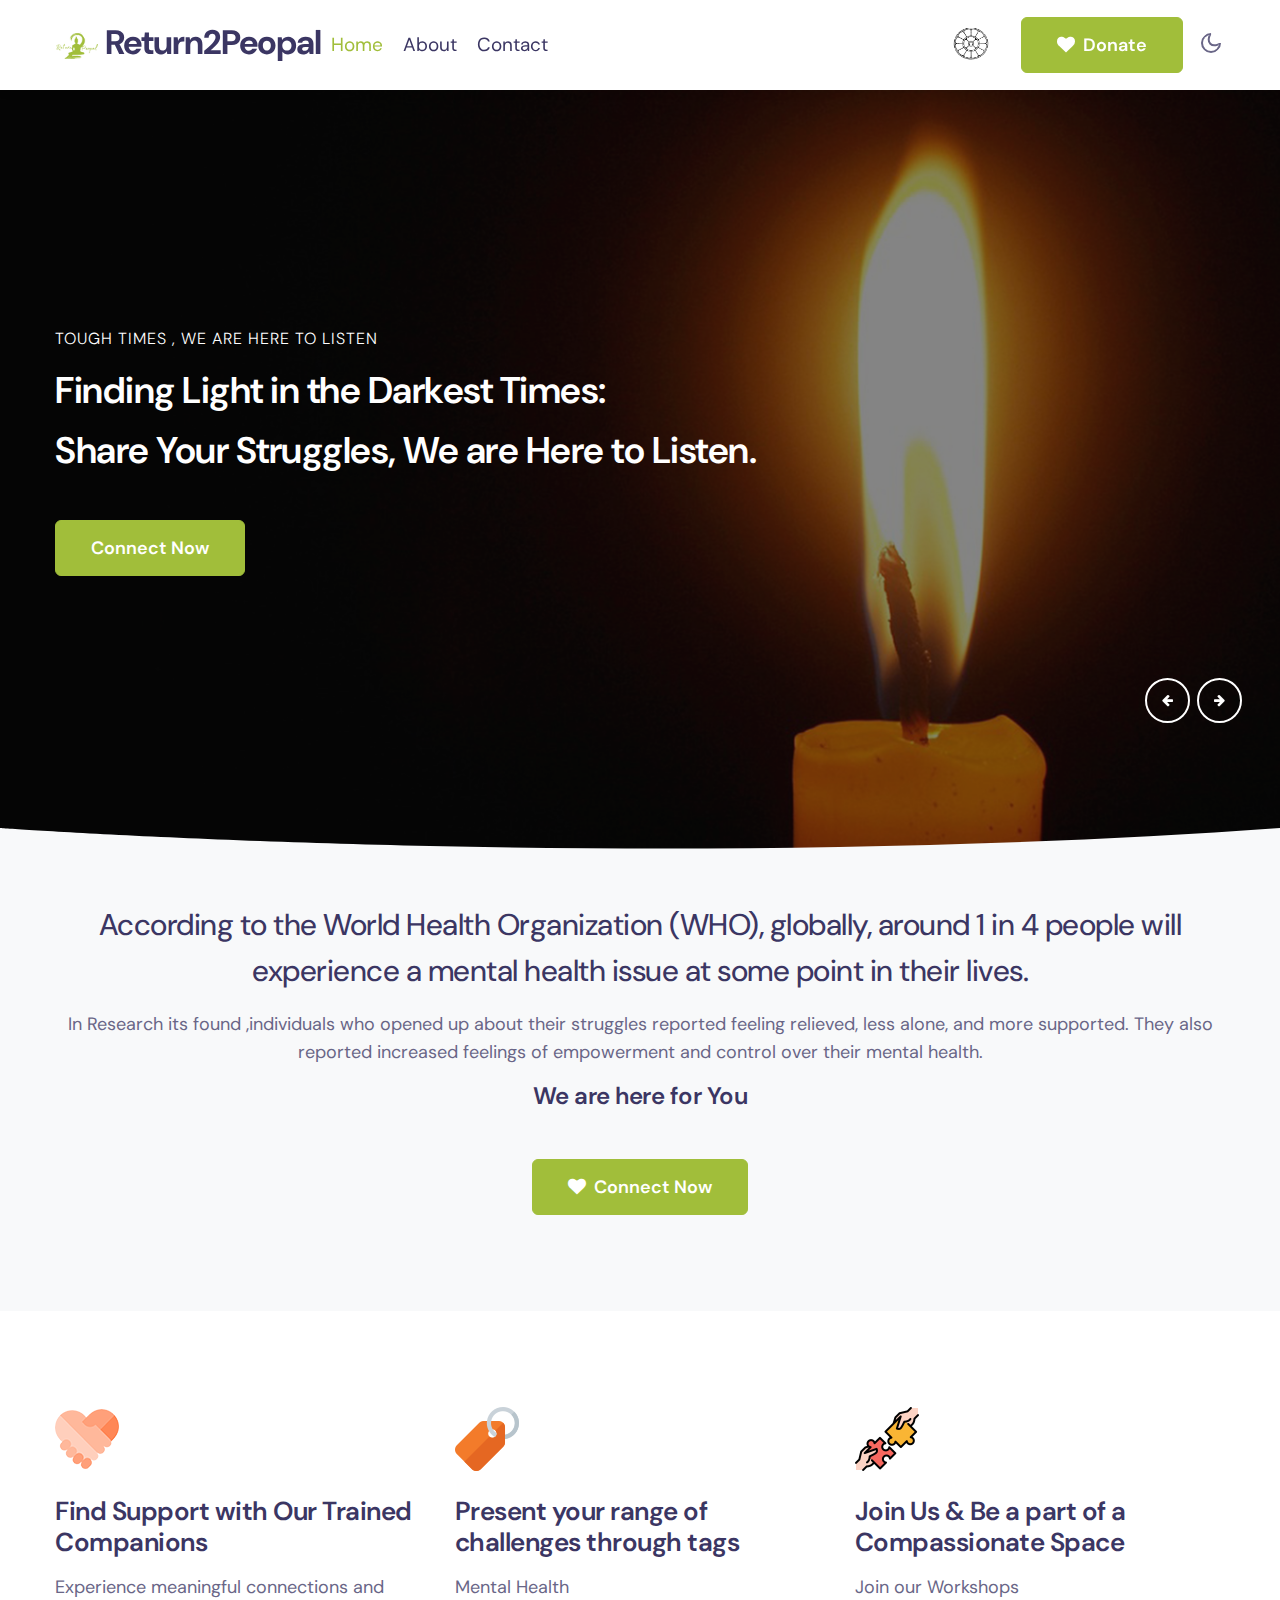
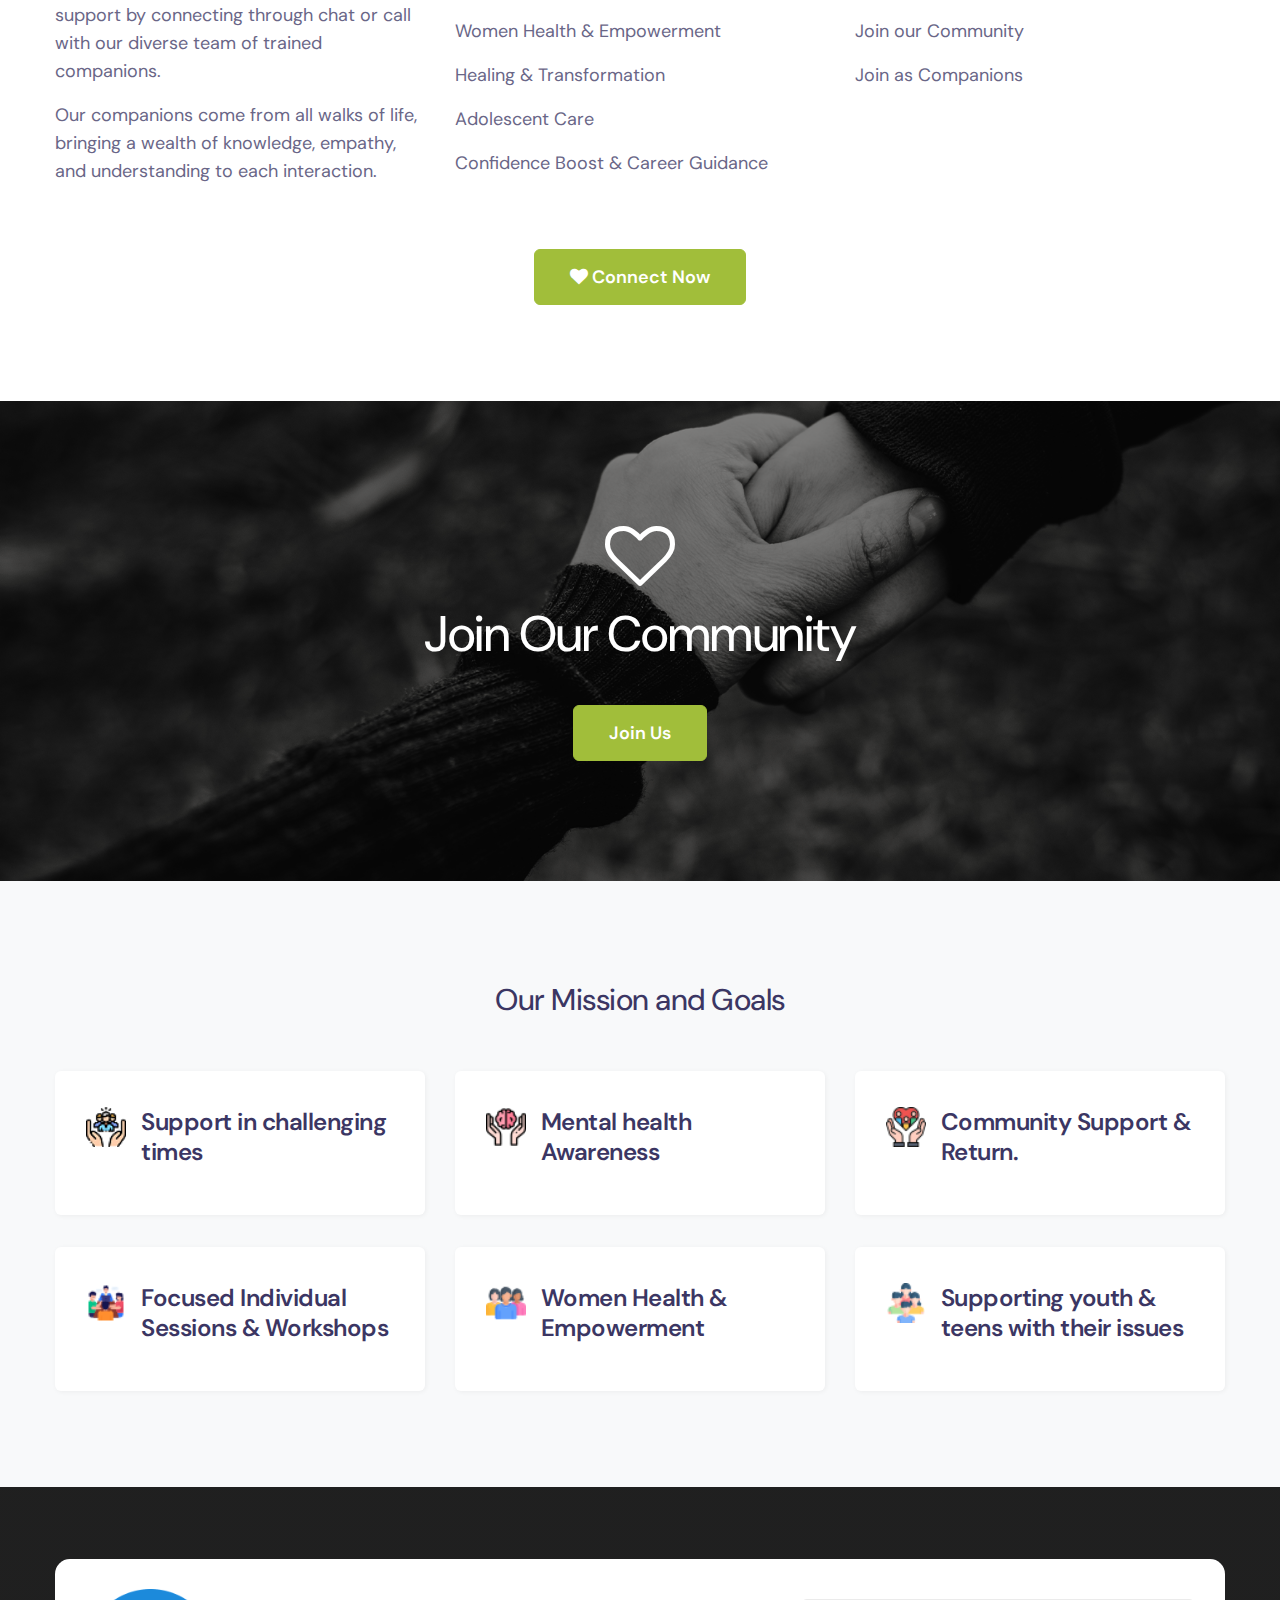
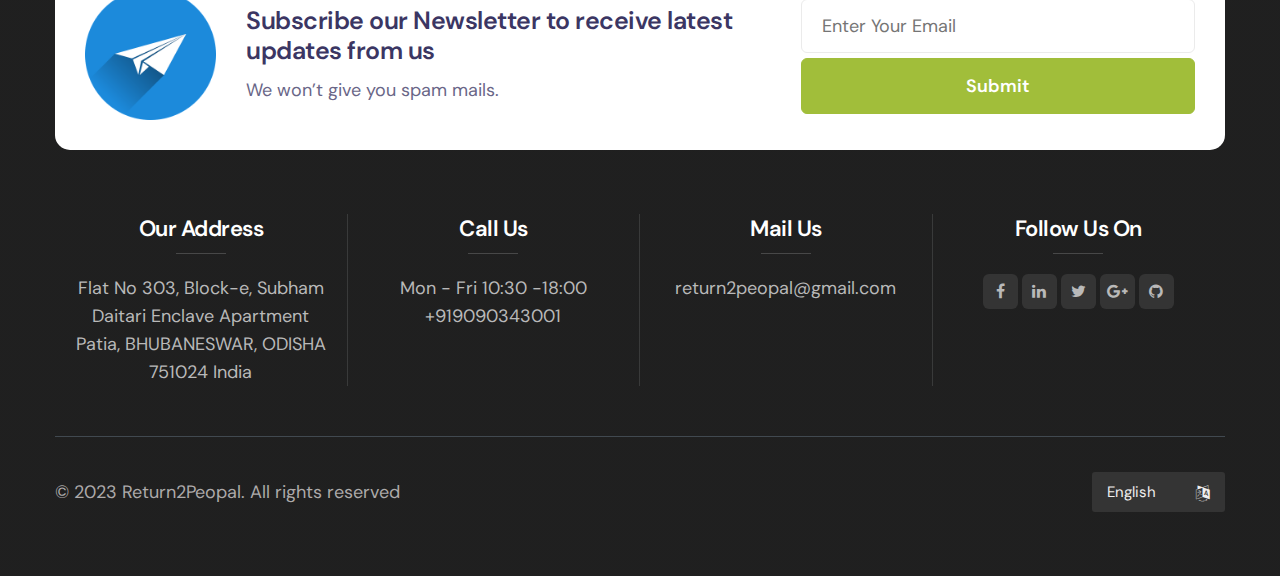
==== public_html/index.html @ a05d0c4a "return2peopal" ====
<!doctype html>
<html lang="en">
  <head>
    <!-- Required meta tags -->
    <meta charset="utf-8">
    <meta name="viewport" content="width=device-width, initial-scale=1, shrink-to-fit=no">

    <title>Return2Peopal - Charity Category Responsive Website Template | Home </title>

    <link href="//fonts.googleapis.com/css2?family=DM+Sans:wght@400;700&display=swap" rel="stylesheet">
    
    <!-- Template CSS -->
    <link rel="stylesheet" href="assets/css/style-liberty.css">
     <!--Start of Tawk.to Script-->
<!--Start of Tawk.to Script-->
<script type="text/javascript">
    var Tawk_API=Tawk_API||{}, Tawk_LoadStart=new Date();
    (function(){
    var s1=document.createElement("script"),s0=document.getElementsByTagName("script")[0];
    s1.async=true;
    s1.src='https://embed.tawk.to/6490a2a294cf5d49dc5ea90f/1h3afmjak';
    s1.charset='UTF-8';
    s1.setAttribute('crossorigin','*');
    s0.parentNode.insertBefore(s1,s0);

    window.Tawk_API = window.Tawk_API || {};
            window.Tawk_API.onBeforeLoad = function () {
                window.Tawk_API.maximize();
            };
    })();
    </script>
    <!--End of Tawk.to Script-->
  </head>
  <body>
<!--header-->
<header id="site-header" class="fixed-top">
  <div class="container">
    <nav class="navbar navbar-expand-lg stroke">
      <!-- <h1><a class="navbar-brand mr-lg-5" href="index.html">
        <img src="image-path" alt="Your logo" title="Your logo" />Return2Peopal
        </a></h1> -->
      <!-- if logo is image enable this    -->
    <h6><a class="navbar-brand" href="#index.html">
        <img src="assets/images/logo.png" alt="Your logo" title="Your logo" style="height:45px;" />Return2Peopal
    </a></h6>
      <button class="navbar-toggler  collapsed bg-gradient" type="button" data-toggle="collapse"
        data-target="#navbarTogglerDemo02" aria-controls="navbarTogglerDemo02" aria-expanded="false"
        aria-label="Toggle navigation">
        <span class="navbar-toggler-icon fa icon-expand fa-bars"></span>
        <span class="navbar-toggler-icon fa icon-close fa-times"></span>
        </span>
      </button>
         
      <div class="collapse navbar-collapse" id="navbarTogglerDemo02">
        <ul class="navbar-nav w-100">
          <li class="nav-item active">
            <a class="nav-link" href="index.html">Home <span class="sr-only">(current)</span></a>
          </li>
          <li class="nav-item @@about__active">
            <a class="nav-link" href="about.html">About</a>
          </li>
          <!-- <li class="nav-item dropdown @@pages__active">
            <a class="nav-link dropdown-toggle" href="#" id="navbarDropdown1" role="button" data-toggle="dropdown"
              aria-haspopup="true" aria-expanded="false">
              Pages<span class="fa fa-angle-down"></span>
            </a>
            <div class="dropdown-menu" aria-labelledby="navbarDropdown1">
              <a class="dropdown-item @@causes__active" href="causes.html">Causes</a>
              <a class="dropdown-item @@donate__active" href="donate.html">Donate Now</a>
              <a class="dropdown-item @@error__active" href="error.html">404 Error page</a>
              <a class="dropdown-item" href="landing-single.html">Landing page</a>
            </div>
          </li> -->
          <!-- <li class="nav-item dropdown @@blog__active">
            <a class="nav-link dropdown-toggle" href="#" id="navbarDropdown1" role="button" data-toggle="dropdown"
              aria-haspopup="true" aria-expanded="false">
              Blog<span class="fa fa-angle-down"></span>
            </a>
            <div class="dropdown-menu" aria-labelledby="navbarDropdown1">
              <a class="dropdown-item @@b__active" href="blog.html">Blog posts</a>
              <a class="dropdown-item @@bs__active" href="blog-single.html">Blog single</a>
            </div>
          </li> -->
          <li class="nav-item @@contact__active">
            <a class="nav-link" href="contact.html">Contact</a>
          </li>
          <li class="ml-lg-auto mr-lg-0 m-auto">
            <!--/search-right-->
            <!-- <div class="search-right"> -->
              <!-- <a href="#search" title="search"><span class="fa fa-search" aria-hidden="true"></span></a> -->
              <!-- search popup -->
              <!-- <div id="search" class="pop-overlay">
                  <div class="popup">
                      <h4 class="mb-3">Search here</h4>
                      <form action="error.html" method="GET" class="search-box">
                          <input type="search" placeholder="Enter Keyword" name="search" required="required"
                              autofocus="">
                          <button type="submit" class="btn btn-style btn-primary">Search</button>
                      </form>

                  </div>
                  <a class="close" href="#close">×</a>
              </div> -->
              <!-- /search popup -->
          <!-- </div> -->
          <!--//search-right-->
          </li>
          <!-- <li class="align-self">
            <a href="donate.html" class="btn btn-style btn-primary ml-lg-3 mr-lg-2"><span class="fa fa-heart mr-1"></span> Donate</a>
          </li> -->


          <li class="align-self">
          
            <img src="./assets//images/output-onlinepngtools.png" class="w3-round-small" alt="Norway" style="width: 60px;height: 40px;">
             <a href="donate.html" class="btn btn-style btn-primary ml-lg-3 mr-lg-2"><span class="fa fa-heart mr-1"></span> Donate</a>
           </li>
        </ul>
      </div>
      <!-- toggle switch for light and dark theme -->
      <div class="mobile-position">
        <nav class="navigation">
          <div class="theme-switch-wrapper">
            <label class="theme-switch" for="checkbox">
              <input type="checkbox" id="checkbox">
              <div class="mode-container">
                <i class="gg-sun"></i>
                <i class="gg-moon"></i>
              </div>
            </label>
          </div>
        </nav>
      </div>
      <!-- //toggle switch for light and dark theme -->
    </nav>
  </div>
</header>
<!-- //header -->
<!-- main-slider -->
<section class="w3l-main-slider" id="home">
    <div class="companies20-content">
        <div class="owl-one owl-carousel owl-theme">
            <div class="item">
                <li>
                    <div class="slider-info banner-view bg bg2">
                        <div class="banner-info">
                            <div class="container">
                                <div class="banner-info-bg text-left">
                                    <p>Tough times , we are here to listen</p>
                                    <h5>Finding Light in the Darkest Times:<br>Share Your Struggles, We are Here to Listen.</h5>
                                    <a href="https://tawk.to/chat/6490a2a294cf5d49dc5ea90f/1h3afmjak" class="btn btn-primary btn-style">Connect Now</a>
                                </div>
                            </div>
                        </div>
                    </div>
                </li>
            </div>
            <div class="item">
                <li>
                    <div class="slider-info  banner-view banner-top1 bg bg2">
                        <div class="banner-info">
                            <div class="container">
                                <div class="banner-info-bg text-left">
                                    <p>Connect with kind hearted companions</p>
                                    <h5>Struggles Unite Us:<br>Connect with Empathetic Souls  Who Understand Your Struggles & Walk a Similar Path</h5>
                                    <a href="https://tawk.to/chat/6490a2a294cf5d49dc5ea90f/1h3afmjak" class="btn btn-primary btn-style">Connect Now</a>
                                </div>
                            </div>
                        </div>
                    </div>
                </li>
            </div>
            <div class="item">
                <li>
                    <div class="slider-info banner-view banner-top2 bg bg2">
                        <div class="banner-info">
                            <div class="container">
                                <div class="banner-info-bg text-left">
                                    <p>Private , free - Chat & call suppot </p>
                                    <h5>Compassionate Presence, Secure Space:<br>A Safe Space for Anonymous, Active Listening and Understanding</h5>
                                    <a href="https://tawk.to/chat/6490a2a294cf5d49dc5ea90f/1h3afmjak" class="btn btn-primary btn-style">Connect Now</a>
                                </div>
                            </div>
                        </div>
                    </div>
                </li>
            </div>
            <div class="item">
                <li>
                    <div class="slider-info banner-view banner-top3 bg bg2">
                        <div class="banner-info">
                            <div class="container">
                                <div class="banner-info-bg text-left">
                                    <p>Heal &amp; Transform your life with workshops</p>
                                    <h5>Embracing the Healing Path:<br> Healing Wounds, Unlocking Potential &amp; Transforming Life with our Community &amp; Workshops</h5>
                                    <a href="https://tawk.to/chat/6490a2a294cf5d49dc5ea90f/1h3afmjak" class="btn btn-primary btn-style">Connect Now</a>
                                </div>
                            </div>
                        </div>
                    </div>
                </li>
            </div>
        </div>
    </div>
</section>
<!-- /main-slider -->
<!-- banner image bottom shape -->
<div class="position-relative">
    <div class="shape overflow-hidden">
        <svg viewBox="0 0 2880 48" fill="none" xmlns="http://www.w3.org/2000/svg">
            <path d="M0 48H1437.5H2880V0H2160C1442.5 52 720 0 720 0H0V48Z" fill="currentColor">
            </path>
        </svg>
    </div>
</div>
<!-- //banner image bottom shape -->
<!-- home page block1 -->
<section class="homeblock1">
    <div class="container">
        <div class="row">
            <!-- <div class="col-lg-4 col-md-6 col-sm-12">
                <div class="box-wrap">
                    <h4><a href="#mission">Top Founders</a></h4>
                </div>
            </div> -->
            <!-- <div class="col-lg-4 col-md-6 col-sm-12 mt-md-0 mt-sm-4 mt-3">
                <div class="box-wrap">
                    <h4><a href="#team">View our Mission</a></h4>
                </div>
            </div> -->
            <!-- <div class="col-lg-4 col-md-6 col-sm-12 mt-lg-0 mt-sm-4 mt-3">
                <div class="box-wrap">
                    <h4><a href="contact.html">Requst a Quote</a></h4>
                </div>
            </div> -->
        </div>

        
    </div>
</section>
<!-- //home page block1 -->
<!-- middle -->
	<div class="middle py-5" id="facts">
		<div class="container pt-lg-3">
			<div class="welcome-left text-center py-md-5 py-3">
                <h3 class="title-big">According to the World Health Organization (WHO), globally, around 1 in 4 people will experience a mental health issue at some point in their lives.</h3>
                <p class="my-3">In Research its found ,individuals who opened up about their struggles reported feeling relieved, less alone, and more supported. They also reported increased feelings of empowerment and control over their mental health.</p>
                <h4>We are here for You </h4>
				<a href="https://tawk.to/chat/6490a2a294cf5d49dc5ea90f/1h3afmjak" class="btn btn-style btn-primary mt-sm-5 mt-4"><span class="fa fa-heart mr-1"></span> Connect Now</a>
			</div>
		</div>
	</div>
	<!-- //middle -->

<!-- /bottom-grids-->
<section class="w3l-bottom-grids-6 py-5">
    <div class="container py-lg-5 py-md-4 py-2">
        <div class="grids-area-hny main-cont-wthree-fea row">
            <div class="col-lg-4 col-md-6 grids-feature">
                <div class="area-box">
                    <img src="assets/images/donate.png" alt="">
                    <h4><a href="#feature" class="title-head">
                        Find Support with Our Trained Companions</a></h4>
                    <p class="mb-3">Experience meaningful connections and support by connecting through chat or call with our diverse team of trained companions.</p>
                    <p class="mb-3">Our companions come from all walks of life, bringing a wealth of knowledge, empathy, and understanding to each interaction.</p>
                    <!-- <a href="https://tawk.to/chat/6490a2a294cf5d49dc5ea90f/1h3afmjak" class="btn btn-style btn-primary mt-sm-5 mt-4"><span class="fa fa-heart mr-1"></span>Connect Now </a> -->
                </div>
            </div>
            <div class="col-lg-4 col-md-6 grids-feature mt-md-0 mt-5">
                <div class="area-box">
                    <img src="assets/images/volunteer.png" alt="">
                    <h4><a href="#feature" class="title-head">Present your range of challenges through tags</a></h4>
                    <p class="mb-3">Mental Health</p>
                    <p class="mb-3">Women Health & Empowerment</p>
                    <p class="mb-3">Healing & Transformation</p>
                    <p class="mb-3">Adolescent Care</p>
                    <p class="mb-3">Confidence Boost & Career Guidance</p>
                  
                </div>   
                <!-- <div>  <a href="https://tawk.to/chat/6490a2a294cf5d49dc5ea90f/1h3afmjak" class="btn btn-style btn-primary mt-sm-5 mt-4"><span class="fa fa-heart mr-1"></span>Connect Now </a></div> -->
            </div>
            <div class="col-lg-4 col-md-6 grids-feature mt-lg-0 mt-5">
                <div class="area-box">
                    <img src="assets/images/child.png" alt="" width="64px" height="64px"> 
                    <h4><a href="#feature" class="title-head">Join Us & Be a part of a Compassionate Space</a></h4>
                    <p class="mb-3">Join our Workshops</p>
                    <p class="mb-3">Join our Community</p>
                    <p class="mb-3">Join as Companions</p>
                    <!-- <a href="donate.html" class="btn btn-text">Help Now </a> -->
                </div>
            </div>








        </div>

        <div style="display: flex; justify-content: center;">
            <a href="https://tawk.to/chat/6490a2a294cf5d49dc5ea90f/1h3afmjak" class="btn btn-style btn-primary mt-sm-5 mt-4">
              <span class="fa fa-heart mr-1"></span>Connect Now
            </a>
          </div>

        
    </div>
</section>
<!-- //bottom-grids-->
<!-- stats -->
<!-- <section class="w3_stats py-5" id="stats">
    <div class="container py-lg-5 py-md-4 py-2">
        <div class="title-content text-center">
            <h3 class="title-big">Our mission is to help people by distributing Money and Service globally.</h3>
        </div>
        <div class="w3-stats text-center">
            <div class="row">
                <div class="col-md-3 col-6">
                    <div class="counter">
                        <span class="fa fa-users"></span>
                        <div class="timer count-title count-number mt-3" data-to="1500" data-speed="1500"></div>
                        <p class="count-text ">Total Volunteers</p>
                    </div>
                </div>
                <div class="col-md-3 col-6">
                    <div class="counter">
                        <span class="fa fa-cutlery"></span>
                        <div class="timer count-title count-number mt-3" data-to="2256" data-speed="1500"></div>
                        <p class="count-text ">Meals Served</p>
                    </div>
                </div>
                <div class="col-md-3 col-6">
                    <div class="counter">
                        <span class="fa fa-home"></span>
                        <div class="timer count-title count-number mt-3" data-to="1000" data-speed="1500"></div>
                        <p class="count-text ">Got Shelter</p>
                    </div>
                </div>
                <div class="col-md-3 col-6">
                    <div class="counter">
                        <span class="fa fa-male"></span>
                        <div class="timer count-title count-number mt-3" data-to="260" data-speed="1500"></div>
                        <p class="count-text ">Adapted Children</p>
                    </div>
                </div>
            </div>
        </div>
    </div>
</section> -->
<!-- //stats -->
<!-- bg -->
<div class="w3l-bg py-5">
    <div class="container py-lg-5 py-md-4">
        <div class="welcome-left text-center py-lg-4">
            <span class="fa fa-heart-o"></span>
            <h3 class="title-big">Join Our Community</h3>
            <a href="https://chat.whatsapp.com/F15OwUTkxOf4KAhQ9clBiy" target="_blank" class="btn btn-primary btn-style mt-lg-5 mt-4">Join Us</a>
        </div>
    </div>
</div>
<!-- //bg -->
<!-- <section class="w3l-index5 py-5" id="causes">
    <div class="container py-lg-5 py-md-4">
        <div class="row">
            <div class="col-lg-4">
                <div class="header-section">
                    <h3 class="title-big">Our Charity Causes </h3>
                    <h4>If you want to work with for Save Poor charity? <a href="#url">Send your Details.</a></h4>
                    <p class="mt-3 mb-lg-5 mb-4"> Lorem ipsum dolorus animi obcaecati vel ipsum. Vivamus a ligula quam.
                        Ut blandit eu leo non. Duis sed dolor amet ipsum primis in faucibus orci dolor sit et amet igula quam.</p>
                </div>
                <a href="contact.html" class="btn btn-outline-primary btn-style">Contact Us</a>
            </div>
            <div class="col-lg-4 col-md-6 mt-lg-0 mt-5">
                <div class="img-block">
                    <a href="causes.html">
                        <img src="assets/images/blog5.jpg" class="img-fluid radius-image-full" alt="image" />
                        <span class="title">Food for Hungry</span>
                    </a>
                </div>
                <div class="img-block mt-4">
                    <a href="causes.html"> <img src="assets/images/blog2.jpg" class="img-fluid radius-image-full"
                            alt="image" />
                        <span class="title">Help from Injuries</span>
                    </a>
                </div>
            </div>
            <div class="col-lg-4 col-md-6 mt-lg-0 mt-md-5 mt-4">
                <div class="img-block">
                    <a href="causes.html"> <img src="assets/images/blog3.jpg" class="img-fluid radius-image-full"
                            alt="image" />
                        <span class="title">Education for all</span>
                    </a>
                </div>
                <div class="img-block mt-4">
                    <a href="causes.html">
                        <img src="assets/images/blog4.jpg" class="img-fluid radius-image-full" alt="image" />
                        <span class="title">Clean water for all</span>
                    </a>
                </div>
            </div>
        </div>
    </div>
</section> -->

<section class="w3-services-ab py-5" id="mission">
    <div class="container py-lg-5 py-md-4">
        <h3 class="title-big text-center mb-5">Our Mission and Goals</h3>
        <div class="w3-services-grids">
            <div class="fea-gd-vv row">
                <div class="col-lg-4 col-md-6">
                    <div class="float-lt feature-gd">
                        <div class="icon">
                            <img src="assets/images/home.png" alt="" class="img-fluid">
                        </div>
                        <div class="icon-info">
                            <h5>Support in challenging times</h5>
                            <!-- <p> Lorem ipsum dolor sit amet, dolor elit, sed eiusmod init
                                tempor primis in init.</p> -->

                        </div>
                    </div>
                </div>
                <div class="col-lg-4 col-md-6 mt-md-0 mt-4">
                    <div class="float-mid feature-gd">
                        <div class="icon">
                            <img src="assets/images/education.png" alt="" class="img-fluid">
                        </div>
                        <div class="icon-info">
                            <h5>Mental health Awareness</h5>
                            <!-- <p> Lorem ipsum dolor sit amet, dolor elit, sed eiusmod init
                                tempor primis in init.</p> -->
                        </div>
                    </div>
                </div>
                <div class="col-lg-4 col-md-6 mt-lg-0 mt-4">
                    <div class="float-rt feature-gd">
                        <div class="icon">
                            <img src="assets/images/health.png" alt="" class="img-fluid">
                        </div>
                        <div class="icon-info">
                            <h5>Community Support & Return.</h5>
                            <!-- <p> Lorem ipsum dolor sit amet, dolor elit, sed eiusmod init
                                tempor primis in init.</p> -->
                        </div>
                    </div>
                </div>
                <div class="col-lg-4 col-md-6 mt-4 pt-md-2">
                    <div class="float-lt feature-gd">
                        <div class="icon">
                            <img src="assets/images/icon1.png" alt="" class="img-fluid">
                        </div>
                        <div class="icon-info">
                            <h5>Focused Individual Sessions & Workshops</h5>
                            <!-- <p> Lorem ipsum dolor sit amet, dolor elit, sed eiusmod init
                                tempor primis in init.</p> -->

                        </div>
                    </div>
                </div>
                <div class="col-lg-4 col-md-6 mt-4 pt-md-2">
                    <div class="float-lt feature-gd">
                        <div class="icon">
                            <img src="assets/images/food.png" alt="" class="img-fluid">
                        </div>
                        <div class="icon-info">
                            <h5>Women Health & Empowerment</h5>
                            <!-- <p> Lorem ipsum dolor sit amet, dolor elit, sed eiusmod init
                                tempor primis in init.</p> -->

                        </div>
                    </div>
                </div>
                <div class="col-lg-4 col-md-6 mt-4 pt-md-2">
                    <div class="float-lt feature-gd">
                        <div class="icon">
                            <img src="assets/images/eco.png" alt="" class="img-fluid">
                        </div>
                        <div class="icon-info">
                            <h5>Supporting youth & teens with their issues</h5>
                            <!-- <p> Lorem ipsum dolor sit amet, dolor elit, sed eiusmod init
                                tempor primis in init.</p> -->

                        </div>
                    </div>
                </div>
            </div>
        </div>
    </div>
</section>

<!-- <section class="w3l-clients py-5" id="clients">
    <div class="call-w3 py-lg-5 py-md-4">
        <div class="container">
            <h3 class="title-big text-center">Whom we work with</h3>
            <div class="company-logos text-center mt-5">
                <div class="row logos">
                    <div class="col-lg-2 col-md-3 col-4">
                        <img src="assets/images/brand1.png" alt="" class="img-fluid">
                    </div>
                    <div class="col-lg-2 col-md-3 col-4">
                        <img src="assets/images/brand2.png" alt="" class="img-fluid">
                    </div>
                    <div class="col-lg-2 col-md-3 col-4">
                        <img src="assets/images/brand3.png" alt="" class="img-fluid">
                    </div>
                    <div class="col-lg-2 col-md-3 col-4 mt-md-0 mt-4">
                        <img src="assets/images/brand4.png" alt="" class="img-fluid">
                    </div>
                    <div class="col-lg-2 col-md-3 col-4 mt-lg-0 mt-4">
                        <img src="assets/images/brand5.png" alt="" class="img-fluid">
                    </div>
                    <div class="col-lg-2 col-md-3 col-4 mt-lg-0 mt-4">
                        <img src="assets/images/brand6.png" alt="" class="img-fluid">
                    </div>
                </div>
            </div>
        </div>
    </div>
</section> -->
<!-- footer 14 -->
<div class="w3l-footer-main">
  <div class="w3l-sub-footer-content">
      <section class="_form-3">
          <div class="form-main">
              <div class="container">
                  <div class="middle-section grid-column top-bottom">
                      <div class="image grid-three-column">
                          <img src="assets/images/subscribe.png" alt="" class="img-fluid radius-image-full">
                      </div>
                      <div class="text-grid grid-three-column">
                          <h2>Subscribe our Newsletter to receive latest updates from us</h2>
                          <p>We won’t give you spam mails.</p>
                      </div>
                      <div class="form-text grid-three-column">
                          <form action="/" method="GET">
                              <input type="email" name=" placeholder" placeholder="Enter Your Email" required="">
                              <button type="submit" class="btn btn-style btn-primary">Submit</button>
                          </form>
                      </div>
                  </div>
              </div>
          </div>
      </section>
      <!-- Footers-14 -->
      <footer class="footer-14">
          <div id="footers14-block">
              <div class="container">
                  <div class="footers20-content">
                      <div class="d-grid grid-col-4 grids-content">
                          <div class="column">
                              <h4>Our Address</h4>
                                <p>Flat No 303, Block-e, Subham Daitari Enclave Apartment
                                    Patia, BHUBANESWAR, ODISHA 751024
                                    India</p>
                          </div>
                          <div class="column">
                              <h4>Call Us</h4>
                              <p>Mon - Fri 10:30 -18:00</p>
                              <p><a href="tel:+919090343001">+919090343001</a></p>
                          </div>
                          <div class="column">
                              <h4>Mail Us</h4>
                              <p><a href="mailto:return2peopal@gmail.com">return2peopal@gmail.com</a></p>
                              <!-- <p><a href="mailto:no.reply@example.com">no.reply@example.com</a></p> -->
                          </div>
                          <div class="column">
                              <h4>Follow Us On</h4>
                              <ul>
                                  <li><a href="#facebook"><span class="fa fa-facebook"
                                              aria-hidden="true"></span></a>
                                  </li>
                                  <li><a href="#linkedin"><span class="fa fa-linkedin"
                                              aria-hidden="true"></span></a>
                                  </li>
                                  <li><a href="#twitter"><span class="fa fa-twitter"
                                              aria-hidden="true"></span></a>
                                  </li>
                                  <li><a href="#google"><span class="fa fa-google-plus"
                                              aria-hidden="true"></span></a>
                                  </li>
                                  <li><a href="#github"><span class="fa fa-github" aria-hidden="true"></span></a>
                                  </li>
                              </ul>
                          </div>
                      </div>
                  </div>
                  <div class="footers14-bottom d-flex">
                      <div class="copyright">
                        <p>© 2023 Return2Peopal. All rights reserved</p>
                      </div>
                      <div class="language-select d-flex">
                          <span class="fa fa-language" aria-hidden="true"></span>
                          <select>
                              <option>English</option>
                              <option>Estonina</option>
                              <option>Deutsch</option>
                              <option>Nederlan;ds</option>
                          </select>
                      </div>
                  </div>
              </div>
          </div>
          <!-- move top -->
          <button onclick="topFunction()" id="movetop" title="Go to top">
              &uarr;
          </button>
          <script>
              // When the user scrolls down 20px from the top of the document, show the button
              window.onscroll = function () {
                  scrollFunction()
              };

              function scrollFunction() {
                  if (document.body.scrollTop > 20 || document.documentElement.scrollTop > 20) {
                      document.getElementById("movetop").style.display = "block";
                  } else {
                      document.getElementById("movetop").style.display = "none";
                  }
              }

              // When the user clicks on the button, scroll to the top of the document
              function topFunction() {
                  document.body.scrollTop = 0;
                  document.documentElement.scrollTop = 0;
              }
          </script>
          <!-- /move top -->

      </footer>
      <!-- Footers-14 -->
  </div>
</div>
<!-- //footer 14 -->

<script src="assets/js/jquery-3.3.1.min.js"></script> <!-- Common jquery plugin -->

<script src="assets/js/theme-change.js"></script><!-- theme switch js (light and dark)-->
<script src="assets/js/owl.carousel.js"></script>

<!-- script for banner slider-->
<script>
  $(document).ready(function () {
    $('.owl-one').owlCarousel({
      loop: true,
      dots: false,
      margin: 0,
      nav: true,
      responsiveClass: true,
      autoplay: true,
      autoplayTimeout: 5000,
      autoplaySpeed: 1000,
      autoplayHoverPause: false,
      responsive: {
        0: {
          items: 1
        },
        480: {
          items: 1
        },
        667: {
          items: 1
        },
        1000: {
          items: 1
        }
      }
    })
  })
</script>
<!-- //script -->

<!-- script for tesimonials carousel slider -->
<script>
  $(document).ready(function () {
    $("#owl-demo1").owlCarousel({
      loop: true,
      margin: 20,
      nav: false,
      responsiveClass: true,
      responsive: {
        0: {
          items: 1
        },
        736: {
          items: 1
        },
        1000: {
          items: 2,
          loop: false
        }
      }
    })
  })
</script>
<!-- //script for tesimonials carousel slider -->

<script src="assets/js/counter.js"></script>

<!--/MENU-JS-->
<script>
  $(window).on("scroll", function () {
    var scroll = $(window).scrollTop();

    if (scroll >= 80) {
      $("#site-header").addClass("nav-fixed");
    } else {
      $("#site-header").removeClass("nav-fixed");
    }
  });

  //Main navigation Active Class Add Remove
  $(".navbar-toggler").on("click", function () {
    $("header").toggleClass("active");
  });
  $(document).on("ready", function () {
    if ($(window).width() > 991) {
      $("header").removeClass("active");
    }
    $(window).on("resize", function () {
      if ($(window).width() > 991) {
        $("header").removeClass("active");
      }
    });
  });
</script>
<!--//MENU-JS-->

<!-- disable body scroll which navbar is in active -->
<script>
  $(function () {
    $('.navbar-toggler').click(function () {
      $('body').toggleClass('noscroll');
    })
  });
</script>
<!-- //disable body scroll which navbar is in active -->

<!--bootstrap-->
<script src="assets/js/bootstrap.min.js"></script>
<!-- //bootstrap-->
</body>

</html>
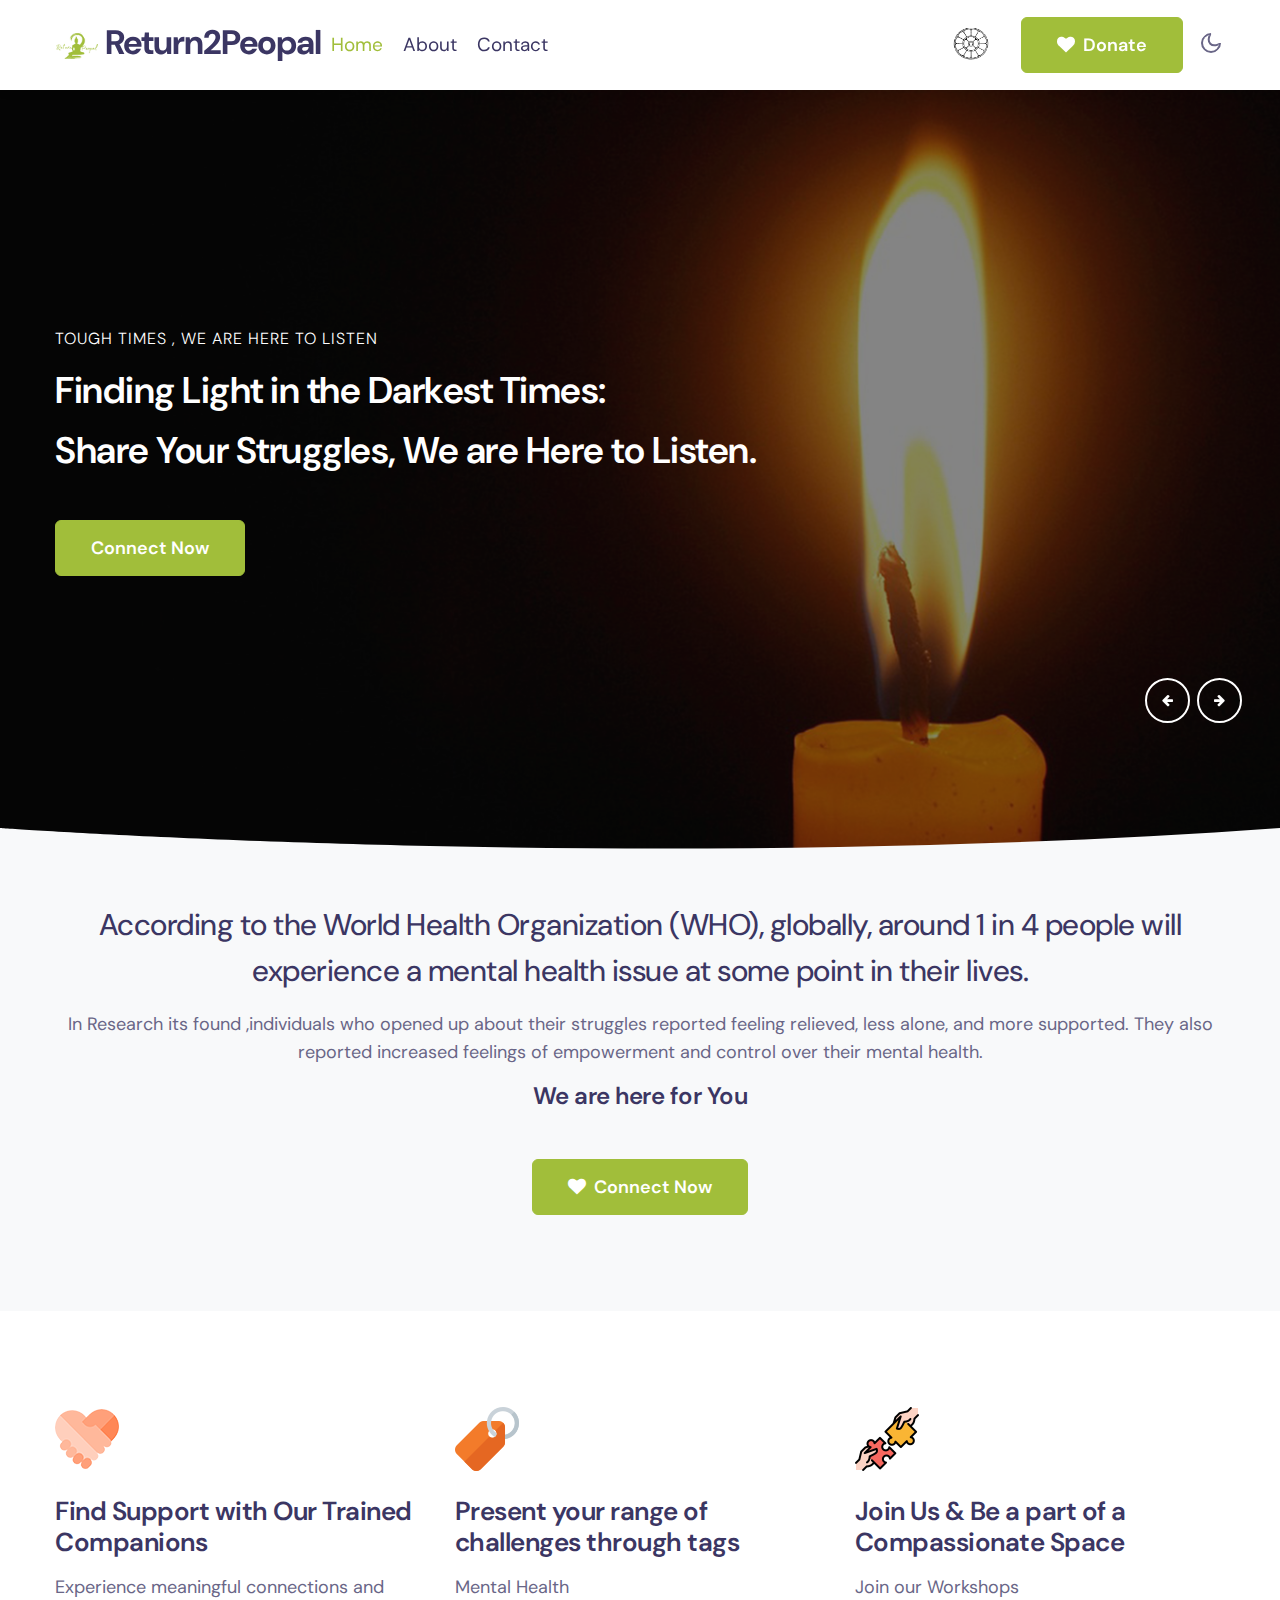
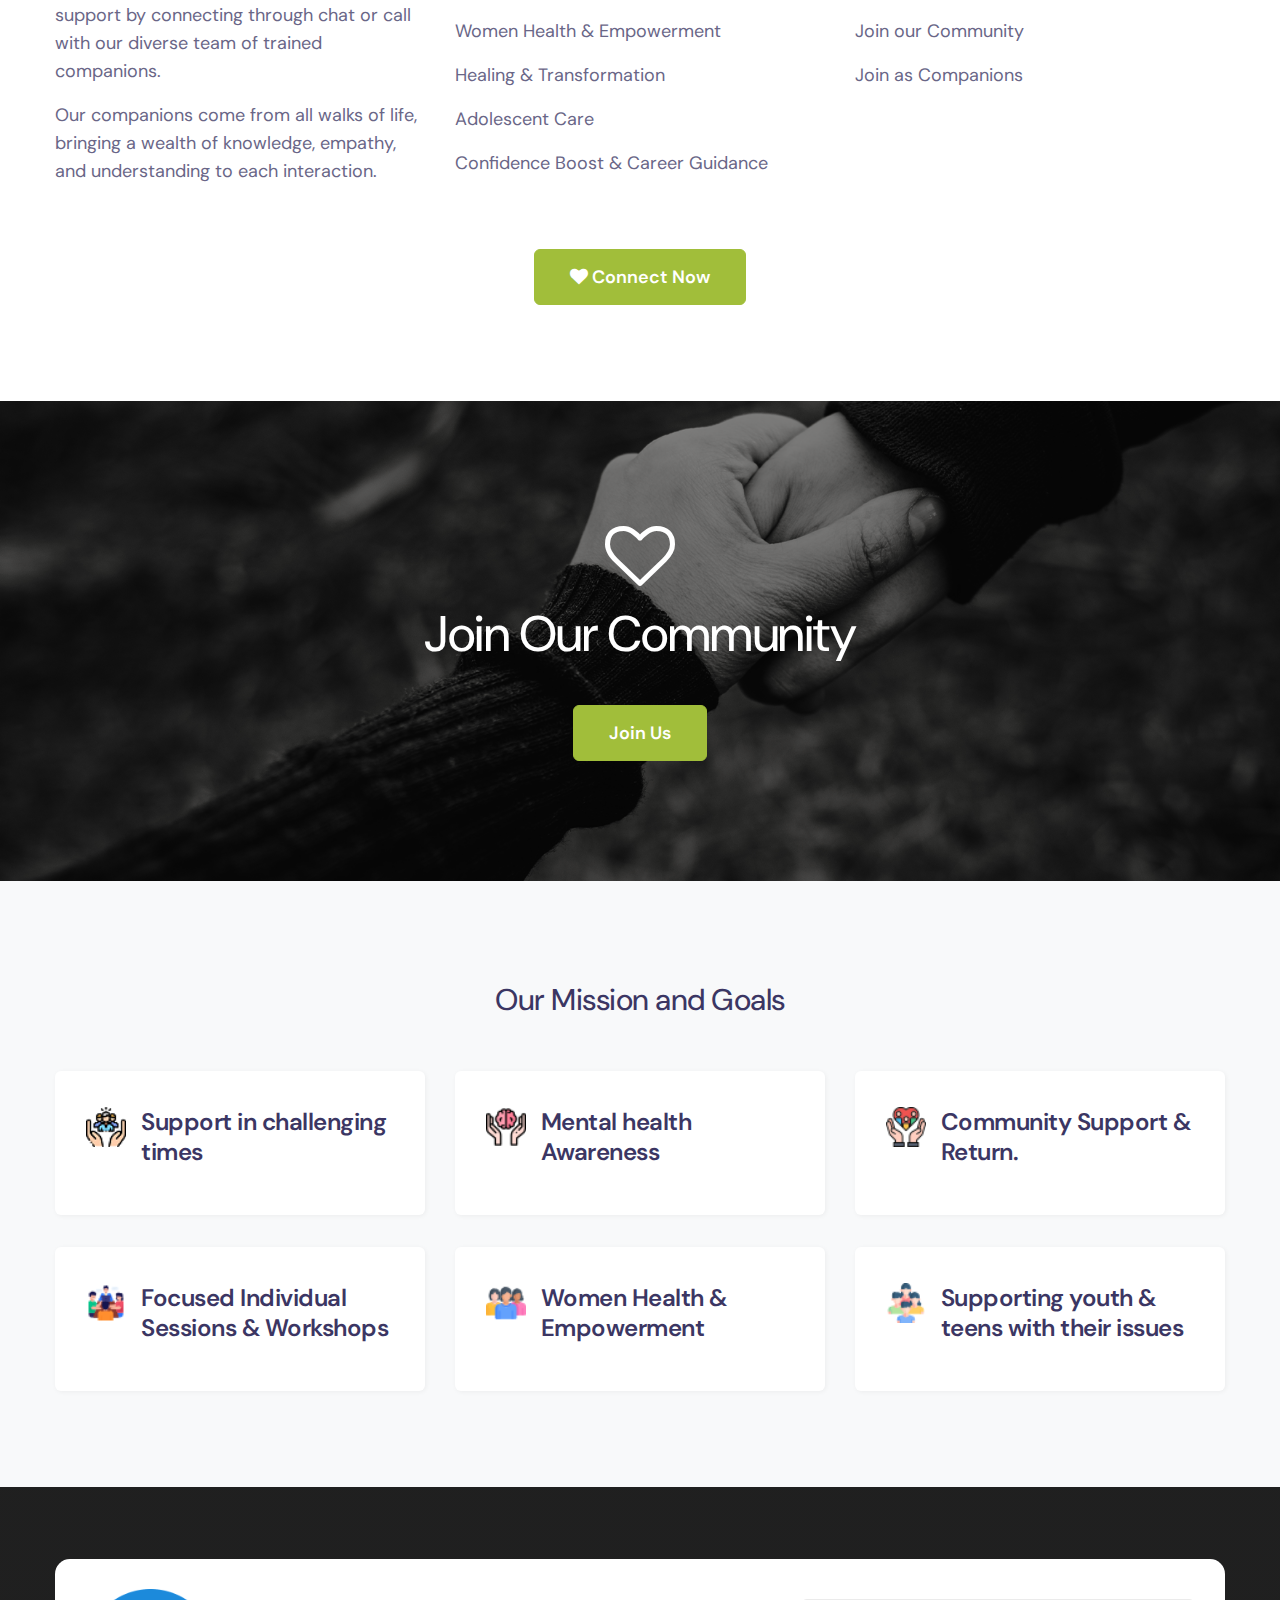
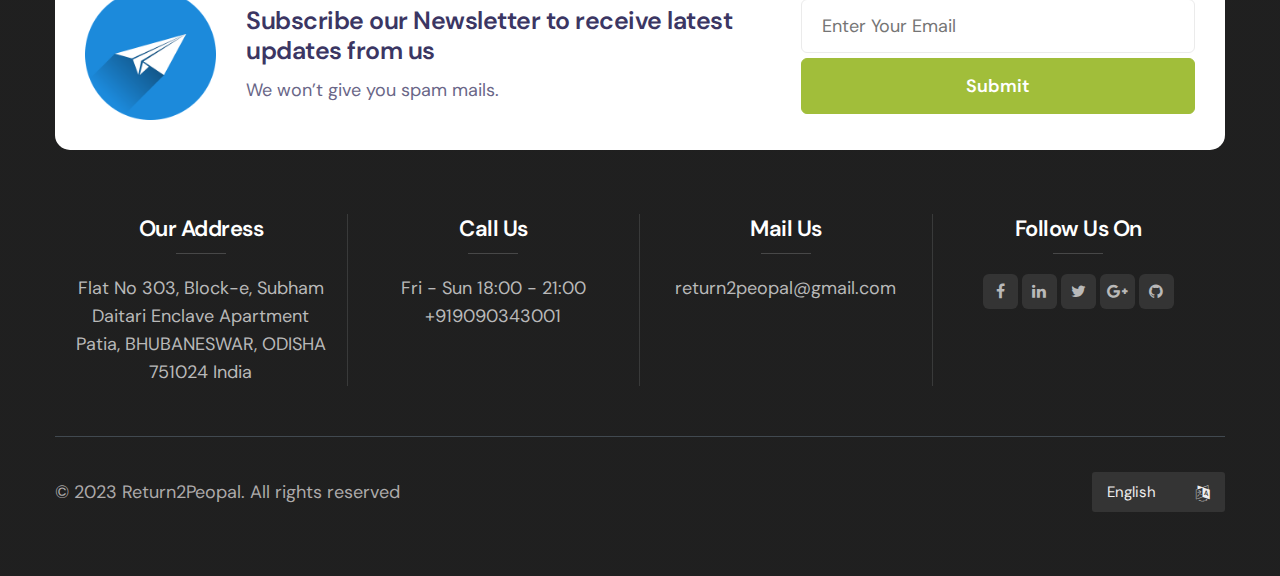
==== commit 0eeb6cd9: "meta title changes" ====
--- a/public_html/index.html
+++ b/public_html/index.html
@@ -1,65 +1,68 @@
 <!doctype html>
 <html lang="en">
-  <head>
+
+<head>
     <!-- Required meta tags -->
     <meta charset="utf-8">
     <meta name="viewport" content="width=device-width, initial-scale=1, shrink-to-fit=no">
 
-    <title>Return2Peopal - Charity Category Responsive Website Template | Home </title>
+    <title>Return2Peopal - Heal || Support || Transform | Home </title>
 
     <link href="//fonts.googleapis.com/css2?family=DM+Sans:wght@400;700&display=swap" rel="stylesheet">
-    
+
     <!-- Template CSS -->
     <link rel="stylesheet" href="assets/css/style-liberty.css">
-     <!--Start of Tawk.to Script-->
-<!--Start of Tawk.to Script-->
-<script type="text/javascript">
-    var Tawk_API=Tawk_API||{}, Tawk_LoadStart=new Date();
-    (function(){
-    var s1=document.createElement("script"),s0=document.getElementsByTagName("script")[0];
-    s1.async=true;
-    s1.src='https://embed.tawk.to/6490a2a294cf5d49dc5ea90f/1h3afmjak';
-    s1.charset='UTF-8';
-    s1.setAttribute('crossorigin','*');
-    s0.parentNode.insertBefore(s1,s0);
-
-    window.Tawk_API = window.Tawk_API || {};
-            window.Tawk_API.onBeforeLoad = function () {
-                window.Tawk_API.maximize();
-            };
-    })();
+    <!--Start of Tawk.to Script-->
+    <!--Start of Tawk.to Script-->
+    <script type="text/javascript">
+        var Tawk_API = Tawk_API || {}, Tawk_LoadStart = new Date();
+        (function () {
+            var s1 = document.createElement("script"), s0 = document.getElementsByTagName("script")[0];
+            s1.async = true;
+            s1.src = 'https://embed.tawk.to/6490a2a294cf5d49dc5ea90f/1h3afmjak';
+            s1.charset = 'UTF-8';
+            s1.setAttribute('crossorigin', '*');
+            s0.parentNode.insertBefore(s1, s0);
+
+            // window.Tawk_API = window.Tawk_API || {};
+            // window.Tawk_API.onBeforeLoad = function () {
+            //     window.Tawk_API.maximize();
+            // };
+        })();
     </script>
     <!--End of Tawk.to Script-->
-  </head>
-  <body>
-<!--header-->
-<header id="site-header" class="fixed-top">
-  <div class="container">
-    <nav class="navbar navbar-expand-lg stroke">
-      <!-- <h1><a class="navbar-brand mr-lg-5" href="index.html">
+</head>
+
+<body>
+    <!--header-->
+    <header id="site-header" class="fixed-top">
+        <div class="container">
+            <nav class="navbar navbar-expand-lg stroke">
+                <!-- <h1><a class="navbar-brand mr-lg-5" href="index.html">
         <img src="image-path" alt="Your logo" title="Your logo" />Return2Peopal
         </a></h1> -->
-      <!-- if logo is image enable this    -->
-    <h6><a class="navbar-brand" href="#index.html">
-        <img src="assets/images/logo.png" alt="Your logo" title="Your logo" style="height:45px;" />Return2Peopal
-    </a></h6>
-      <button class="navbar-toggler  collapsed bg-gradient" type="button" data-toggle="collapse"
-        data-target="#navbarTogglerDemo02" aria-controls="navbarTogglerDemo02" aria-expanded="false"
-        aria-label="Toggle navigation">
-        <span class="navbar-toggler-icon fa icon-expand fa-bars"></span>
-        <span class="navbar-toggler-icon fa icon-close fa-times"></span>
-        </span>
-      </button>
-         
-      <div class="collapse navbar-collapse" id="navbarTogglerDemo02">
-        <ul class="navbar-nav w-100">
-          <li class="nav-item active">
-            <a class="nav-link" href="index.html">Home <span class="sr-only">(current)</span></a>
-          </li>
-          <li class="nav-item @@about__active">
-            <a class="nav-link" href="about.html">About</a>
-          </li>
-          <!-- <li class="nav-item dropdown @@pages__active">
+                <!-- if logo is image enable this    -->
+                <h6><a class="navbar-brand" href="#index.html">
+                        <img src="assets/images/logo.png" alt="Your logo" title="Your logo"
+                            style="height:45px;" />Return2Peopal
+                    </a></h6>
+                <button class="navbar-toggler  collapsed bg-gradient" type="button" data-toggle="collapse"
+                    data-target="#navbarTogglerDemo02" aria-controls="navbarTogglerDemo02" aria-expanded="false"
+                    aria-label="Toggle navigation">
+                    <span class="navbar-toggler-icon fa icon-expand fa-bars"></span>
+                    <span class="navbar-toggler-icon fa icon-close fa-times"></span>
+                    </span>
+                </button>
+
+                <div class="collapse navbar-collapse" id="navbarTogglerDemo02">
+                    <ul class="navbar-nav w-100">
+                        <li class="nav-item active">
+                            <a class="nav-link" href="index.html">Home <span class="sr-only">(current)</span></a>
+                        </li>
+                        <li class="nav-item @@about__active">
+                            <a class="nav-link" href="about.html">About</a>
+                        </li>
+                        <!-- <li class="nav-item dropdown @@pages__active">
             <a class="nav-link dropdown-toggle" href="#" id="navbarDropdown1" role="button" data-toggle="dropdown"
               aria-haspopup="true" aria-expanded="false">
               Pages<span class="fa fa-angle-down"></span>
@@ -71,7 +74,7 @@
               <a class="dropdown-item" href="landing-single.html">Landing page</a>
             </div>
           </li> -->
-          <!-- <li class="nav-item dropdown @@blog__active">
+                        <!-- <li class="nav-item dropdown @@blog__active">
             <a class="nav-link dropdown-toggle" href="#" id="navbarDropdown1" role="button" data-toggle="dropdown"
               aria-haspopup="true" aria-expanded="false">
               Blog<span class="fa fa-angle-down"></span>
@@ -81,15 +84,15 @@
               <a class="dropdown-item @@bs__active" href="blog-single.html">Blog single</a>
             </div>
           </li> -->
-          <li class="nav-item @@contact__active">
-            <a class="nav-link" href="contact.html">Contact</a>
-          </li>
-          <li class="ml-lg-auto mr-lg-0 m-auto">
-            <!--/search-right-->
-            <!-- <div class="search-right"> -->
-              <!-- <a href="#search" title="search"><span class="fa fa-search" aria-hidden="true"></span></a> -->
-              <!-- search popup -->
-              <!-- <div id="search" class="pop-overlay">
+                        <li class="nav-item @@contact__active">
+                            <a class="nav-link" href="contact.html">Contact</a>
+                        </li>
+                        <li class="ml-lg-auto mr-lg-0 m-auto">
+                            <!--/search-right-->
+                            <!-- <div class="search-right"> -->
+                            <!-- <a href="#search" title="search"><span class="fa fa-search" aria-hidden="true"></span></a> -->
+                            <!-- search popup -->
+                            <!-- <div id="search" class="pop-overlay">
                   <div class="popup">
                       <h4 class="mb-3">Search here</h4>
                       <form action="error.html" method="GET" class="search-box">
@@ -101,216 +104,234 @@
                   </div>
                   <a class="close" href="#close">×</a>
               </div> -->
-              <!-- /search popup -->
-          <!-- </div> -->
-          <!--//search-right-->
-          </li>
-          <!-- <li class="align-self">
+                            <!-- /search popup -->
+                            <!-- </div> -->
+                            <!--//search-right-->
+                        </li>
+                        <!-- <li class="align-self">
             <a href="donate.html" class="btn btn-style btn-primary ml-lg-3 mr-lg-2"><span class="fa fa-heart mr-1"></span> Donate</a>
           </li> -->
 
 
-          <li class="align-self">
-          
-            <img src="./assets//images/output-onlinepngtools.png" class="w3-round-small" alt="Norway" style="width: 60px;height: 40px;">
-             <a href="donate.html" class="btn btn-style btn-primary ml-lg-3 mr-lg-2"><span class="fa fa-heart mr-1"></span> Donate</a>
-           </li>
-        </ul>
-      </div>
-      <!-- toggle switch for light and dark theme -->
-      <div class="mobile-position">
-        <nav class="navigation">
-          <div class="theme-switch-wrapper">
-            <label class="theme-switch" for="checkbox">
-              <input type="checkbox" id="checkbox">
-              <div class="mode-container">
-                <i class="gg-sun"></i>
-                <i class="gg-moon"></i>
-              </div>
-            </label>
-          </div>
-        </nav>
-      </div>
-      <!-- //toggle switch for light and dark theme -->
-    </nav>
-  </div>
-</header>
-<!-- //header -->
-<!-- main-slider -->
-<section class="w3l-main-slider" id="home">
-    <div class="companies20-content">
-        <div class="owl-one owl-carousel owl-theme">
-            <div class="item">
-                <li>
-                    <div class="slider-info banner-view bg bg2">
-                        <div class="banner-info">
-                            <div class="container">
-                                <div class="banner-info-bg text-left">
-                                    <p>Tough times , we are here to listen</p>
-                                    <h5>Finding Light in the Darkest Times:<br>Share Your Struggles, We are Here to Listen.</h5>
-                                    <a href="https://tawk.to/chat/6490a2a294cf5d49dc5ea90f/1h3afmjak" class="btn btn-primary btn-style">Connect Now</a>
-                                </div>
-                            </div>
-                        </div>
-                    </div>
-                </li>
-            </div>
-            <div class="item">
-                <li>
-                    <div class="slider-info  banner-view banner-top1 bg bg2">
-                        <div class="banner-info">
-                            <div class="container">
-                                <div class="banner-info-bg text-left">
-                                    <p>Connect with kind hearted companions</p>
-                                    <h5>Struggles Unite Us:<br>Connect with Empathetic Souls  Who Understand Your Struggles & Walk a Similar Path</h5>
-                                    <a href="https://tawk.to/chat/6490a2a294cf5d49dc5ea90f/1h3afmjak" class="btn btn-primary btn-style">Connect Now</a>
-                                </div>
-                            </div>
-                        </div>
-                    </div>
-                </li>
-            </div>
-            <div class="item">
-                <li>
-                    <div class="slider-info banner-view banner-top2 bg bg2">
-                        <div class="banner-info">
-                            <div class="container">
-                                <div class="banner-info-bg text-left">
-                                    <p>Private , free - Chat & call suppot </p>
-                                    <h5>Compassionate Presence, Secure Space:<br>A Safe Space for Anonymous, Active Listening and Understanding</h5>
-                                    <a href="https://tawk.to/chat/6490a2a294cf5d49dc5ea90f/1h3afmjak" class="btn btn-primary btn-style">Connect Now</a>
-                                </div>
-                            </div>
-                        </div>
-                    </div>
-                </li>
-            </div>
-            <div class="item">
-                <li>
-                    <div class="slider-info banner-view banner-top3 bg bg2">
-                        <div class="banner-info">
-                            <div class="container">
-                                <div class="banner-info-bg text-left">
-                                    <p>Heal &amp; Transform your life with workshops</p>
-                                    <h5>Embracing the Healing Path:<br> Healing Wounds, Unlocking Potential &amp; Transforming Life with our Community &amp; Workshops</h5>
-                                    <a href="https://tawk.to/chat/6490a2a294cf5d49dc5ea90f/1h3afmjak" class="btn btn-primary btn-style">Connect Now</a>
-                                </div>
-                            </div>
-                        </div>
-                    </div>
-                </li>
-            </div>
+                        <li class="align-self">
+
+                            <img src="./assets//images/output-onlinepngtools.png" class="w3-round-small" alt="Norway"
+                                style="width: 60px;height: 40px;">
+                            <a href="donate.html" class="btn btn-style btn-primary ml-lg-3 mr-lg-2"><span
+                                    class="fa fa-heart mr-1"></span> Donate</a>
+                        </li>
+                    </ul>
+                </div>
+                <!-- toggle switch for light and dark theme -->
+                <div class="mobile-position">
+                    <nav class="navigation">
+                        <div class="theme-switch-wrapper">
+                            <label class="theme-switch" for="checkbox">
+                                <input type="checkbox" id="checkbox">
+                                <div class="mode-container">
+                                    <i class="gg-sun"></i>
+                                    <i class="gg-moon"></i>
+                                </div>
+                            </label>
+                        </div>
+                    </nav>
+                </div>
+                <!-- //toggle switch for light and dark theme -->
+            </nav>
+        </div>
+    </header>
+    <!-- //header -->
+    <!-- main-slider -->
+    <section class="w3l-main-slider" id="home">
+        <div class="companies20-content">
+            <div class="owl-one owl-carousel owl-theme">
+                <div class="item">
+                    <li>
+                        <div class="slider-info banner-view bg bg2">
+                            <div class="banner-info">
+                                <div class="container">
+                                    <div class="banner-info-bg text-left">
+                                        <p>Tough times , we are here to listen</p>
+                                        <h5>Finding Light in the Darkest Times:<br>Share Your Struggles, We are Here to
+                                            Listen.</h5>
+                                        <a href="https://tawk.to/chat/6490a2a294cf5d49dc5ea90f/1h3afmjak"
+                                            class="btn btn-primary btn-style">Connect Now</a>
+                                    </div>
+                                </div>
+                            </div>
+                        </div>
+                    </li>
+                </div>
+                <div class="item">
+                    <li>
+                        <div class="slider-info  banner-view banner-top1 bg bg2">
+                            <div class="banner-info">
+                                <div class="container">
+                                    <div class="banner-info-bg text-left">
+                                        <p>Connect with kind hearted companions</p>
+                                        <h5>Struggles Unite Us:<br>Connect with Empathetic Souls Who Understand Your
+                                            Struggles & Walk a Similar Path</h5>
+                                        <a href="https://tawk.to/chat/6490a2a294cf5d49dc5ea90f/1h3afmjak"
+                                            class="btn btn-primary btn-style">Connect Now</a>
+                                    </div>
+                                </div>
+                            </div>
+                        </div>
+                    </li>
+                </div>
+                <div class="item">
+                    <li>
+                        <div class="slider-info banner-view banner-top2 bg bg2">
+                            <div class="banner-info">
+                                <div class="container">
+                                    <div class="banner-info-bg text-left">
+                                        <p>Private , free - Chat & call suppot </p>
+                                        <h5>Compassionate Presence, Secure Space:<br>A Safe Space for Anonymous, Active
+                                            Listening and Understanding</h5>
+                                        <a href="https://tawk.to/chat/6490a2a294cf5d49dc5ea90f/1h3afmjak"
+                                            class="btn btn-primary btn-style">Connect Now</a>
+                                    </div>
+                                </div>
+                            </div>
+                        </div>
+                    </li>
+                </div>
+                <div class="item">
+                    <li>
+                        <div class="slider-info banner-view banner-top3 bg bg2">
+                            <div class="banner-info">
+                                <div class="container">
+                                    <div class="banner-info-bg text-left">
+                                        <p>Heal &amp; Transform your life with workshops</p>
+                                        <h5>Embracing the Healing Path:<br> Healing Wounds, Unlocking Potential &amp;
+                                            Transforming Life with our Community &amp; Workshops</h5>
+                                        <a href="https://tawk.to/chat/6490a2a294cf5d49dc5ea90f/1h3afmjak"
+                                            class="btn btn-primary btn-style">Connect Now</a>
+                                    </div>
+                                </div>
+                            </div>
+                        </div>
+                    </li>
+                </div>
+            </div>
+        </div>
+    </section>
+    <!-- /main-slider -->
+    <!-- banner image bottom shape -->
+    <div class="position-relative">
+        <div class="shape overflow-hidden">
+            <svg viewBox="0 0 2880 48" fill="none" xmlns="http://www.w3.org/2000/svg">
+                <path d="M0 48H1437.5H2880V0H2160C1442.5 52 720 0 720 0H0V48Z" fill="currentColor">
+                </path>
+            </svg>
         </div>
     </div>
-</section>
-<!-- /main-slider -->
-<!-- banner image bottom shape -->
-<div class="position-relative">
-    <div class="shape overflow-hidden">
-        <svg viewBox="0 0 2880 48" fill="none" xmlns="http://www.w3.org/2000/svg">
-            <path d="M0 48H1437.5H2880V0H2160C1442.5 52 720 0 720 0H0V48Z" fill="currentColor">
-            </path>
-        </svg>
-    </div>
-</div>
-<!-- //banner image bottom shape -->
-<!-- home page block1 -->
-<section class="homeblock1">
-    <div class="container">
-        <div class="row">
-            <!-- <div class="col-lg-4 col-md-6 col-sm-12">
+    <!-- //banner image bottom shape -->
+    <!-- home page block1 -->
+    <section class="homeblock1">
+        <div class="container">
+            <div class="row">
+                <!-- <div class="col-lg-4 col-md-6 col-sm-12">
                 <div class="box-wrap">
                     <h4><a href="#mission">Top Founders</a></h4>
                 </div>
             </div> -->
-            <!-- <div class="col-lg-4 col-md-6 col-sm-12 mt-md-0 mt-sm-4 mt-3">
+                <!-- <div class="col-lg-4 col-md-6 col-sm-12 mt-md-0 mt-sm-4 mt-3">
                 <div class="box-wrap">
                     <h4><a href="#team">View our Mission</a></h4>
                 </div>
             </div> -->
-            <!-- <div class="col-lg-4 col-md-6 col-sm-12 mt-lg-0 mt-sm-4 mt-3">
+                <!-- <div class="col-lg-4 col-md-6 col-sm-12 mt-lg-0 mt-sm-4 mt-3">
                 <div class="box-wrap">
                     <h4><a href="contact.html">Requst a Quote</a></h4>
                 </div>
             </div> -->
-        </div>
-
-        
+            </div>
+
+
+        </div>
+    </section>
+    <!-- //home page block1 -->
+    <!-- middle -->
+    <div class="middle py-5" id="facts">
+        <div class="container pt-lg-3">
+            <div class="welcome-left text-center py-md-5 py-3">
+                <h3 class="title-big">According to the World Health Organization (WHO), globally, around 1 in 4 people
+                    will experience a mental health issue at some point in their lives.</h3>
+                <p class="my-3">In Research its found ,individuals who opened up about their struggles reported feeling
+                    relieved, less alone, and more supported. They also reported increased feelings of empowerment and
+                    control over their mental health.</p>
+                <h4>We are here for You </h4>
+                <a href="https://tawk.to/chat/6490a2a294cf5d49dc5ea90f/1h3afmjak"
+                    class="btn btn-style btn-primary mt-sm-5 mt-4"><span class="fa fa-heart mr-1"></span> Connect
+                    Now</a>
+            </div>
+        </div>
     </div>
-</section>
-<!-- //home page block1 -->
-<!-- middle -->
-	<div class="middle py-5" id="facts">
-		<div class="container pt-lg-3">
-			<div class="welcome-left text-center py-md-5 py-3">
-                <h3 class="title-big">According to the World Health Organization (WHO), globally, around 1 in 4 people will experience a mental health issue at some point in their lives.</h3>
-                <p class="my-3">In Research its found ,individuals who opened up about their struggles reported feeling relieved, less alone, and more supported. They also reported increased feelings of empowerment and control over their mental health.</p>
-                <h4>We are here for You </h4>
-				<a href="https://tawk.to/chat/6490a2a294cf5d49dc5ea90f/1h3afmjak" class="btn btn-style btn-primary mt-sm-5 mt-4"><span class="fa fa-heart mr-1"></span> Connect Now</a>
-			</div>
-		</div>
-	</div>
-	<!-- //middle -->
-
-<!-- /bottom-grids-->
-<section class="w3l-bottom-grids-6 py-5">
-    <div class="container py-lg-5 py-md-4 py-2">
-        <div class="grids-area-hny main-cont-wthree-fea row">
-            <div class="col-lg-4 col-md-6 grids-feature">
-                <div class="area-box">
-                    <img src="assets/images/donate.png" alt="">
-                    <h4><a href="#feature" class="title-head">
-                        Find Support with Our Trained Companions</a></h4>
-                    <p class="mb-3">Experience meaningful connections and support by connecting through chat or call with our diverse team of trained companions.</p>
-                    <p class="mb-3">Our companions come from all walks of life, bringing a wealth of knowledge, empathy, and understanding to each interaction.</p>
-                    <!-- <a href="https://tawk.to/chat/6490a2a294cf5d49dc5ea90f/1h3afmjak" class="btn btn-style btn-primary mt-sm-5 mt-4"><span class="fa fa-heart mr-1"></span>Connect Now </a> -->
-                </div>
-            </div>
-            <div class="col-lg-4 col-md-6 grids-feature mt-md-0 mt-5">
-                <div class="area-box">
-                    <img src="assets/images/volunteer.png" alt="">
-                    <h4><a href="#feature" class="title-head">Present your range of challenges through tags</a></h4>
-                    <p class="mb-3">Mental Health</p>
-                    <p class="mb-3">Women Health & Empowerment</p>
-                    <p class="mb-3">Healing & Transformation</p>
-                    <p class="mb-3">Adolescent Care</p>
-                    <p class="mb-3">Confidence Boost & Career Guidance</p>
-                  
-                </div>   
-                <!-- <div>  <a href="https://tawk.to/chat/6490a2a294cf5d49dc5ea90f/1h3afmjak" class="btn btn-style btn-primary mt-sm-5 mt-4"><span class="fa fa-heart mr-1"></span>Connect Now </a></div> -->
-            </div>
-            <div class="col-lg-4 col-md-6 grids-feature mt-lg-0 mt-5">
-                <div class="area-box">
-                    <img src="assets/images/child.png" alt="" width="64px" height="64px"> 
-                    <h4><a href="#feature" class="title-head">Join Us & Be a part of a Compassionate Space</a></h4>
-                    <p class="mb-3">Join our Workshops</p>
-                    <p class="mb-3">Join our Community</p>
-                    <p class="mb-3">Join as Companions</p>
-                    <!-- <a href="donate.html" class="btn btn-text">Help Now </a> -->
-                </div>
-            </div>
-
-
-
-
-
-
-
-
-        </div>
-
-        <div style="display: flex; justify-content: center;">
-            <a href="https://tawk.to/chat/6490a2a294cf5d49dc5ea90f/1h3afmjak" class="btn btn-style btn-primary mt-sm-5 mt-4">
-              <span class="fa fa-heart mr-1"></span>Connect Now
-            </a>
-          </div>
-
-        
-    </div>
-</section>
-<!-- //bottom-grids-->
-<!-- stats -->
-<!-- <section class="w3_stats py-5" id="stats">
+    <!-- //middle -->
+
+    <!-- /bottom-grids-->
+    <section class="w3l-bottom-grids-6 py-5">
+        <div class="container py-lg-5 py-md-4 py-2">
+            <div class="grids-area-hny main-cont-wthree-fea row">
+                <div class="col-lg-4 col-md-6 grids-feature">
+                    <div class="area-box">
+                        <img src="assets/images/donate.png" alt="">
+                        <h4><a href="#feature" class="title-head">
+                                Find Support with Our Trained Companions</a></h4>
+                        <p class="mb-3">Experience meaningful connections and support by connecting through chat or call
+                            with our diverse team of trained companions.</p>
+                        <p class="mb-3">Our companions come from all walks of life, bringing a wealth of knowledge,
+                            empathy, and understanding to each interaction.</p>
+                        <!-- <a href="https://tawk.to/chat/6490a2a294cf5d49dc5ea90f/1h3afmjak" class="btn btn-style btn-primary mt-sm-5 mt-4"><span class="fa fa-heart mr-1"></span>Connect Now </a> -->
+                    </div>
+                </div>
+                <div class="col-lg-4 col-md-6 grids-feature mt-md-0 mt-5">
+                    <div class="area-box">
+                        <img src="assets/images/volunteer.png" alt="">
+                        <h4><a href="#feature" class="title-head">Present your range of challenges through tags</a></h4>
+                        <p class="mb-3">Mental Health</p>
+                        <p class="mb-3">Women Health & Empowerment</p>
+                        <p class="mb-3">Healing & Transformation</p>
+                        <p class="mb-3">Adolescent Care</p>
+                        <p class="mb-3">Confidence Boost & Career Guidance</p>
+
+                    </div>
+                    <!-- <div>  <a href="https://tawk.to/chat/6490a2a294cf5d49dc5ea90f/1h3afmjak" class="btn btn-style btn-primary mt-sm-5 mt-4"><span class="fa fa-heart mr-1"></span>Connect Now </a></div> -->
+                </div>
+                <div class="col-lg-4 col-md-6 grids-feature mt-lg-0 mt-5">
+                    <div class="area-box">
+                        <img src="assets/images/child.png" alt="" width="64px" height="64px">
+                        <h4><a href="#feature" class="title-head">Join Us & Be a part of a Compassionate Space</a></h4>
+                        <p class="mb-3">Join our Workshops</p>
+                        <p class="mb-3">Join our Community</p>
+                        <p class="mb-3">Join as Companions</p>
+                        <!-- <a href="donate.html" class="btn btn-text">Help Now </a> -->
+                    </div>
+                </div>
+
+
+
+
+
+
+
+
+            </div>
+
+            <div style="display: flex; justify-content: center;">
+                <a href="https://tawk.to/chat/6490a2a294cf5d49dc5ea90f/1h3afmjak"
+                    class="btn btn-style btn-primary mt-sm-5 mt-4">
+                    <span class="fa fa-heart mr-1"></span>Connect Now
+                </a>
+            </div>
+
+
+        </div>
+    </section>
+    <!-- //bottom-grids-->
+    <!-- stats -->
+    <!-- <section class="w3_stats py-5" id="stats">
     <div class="container py-lg-5 py-md-4 py-2">
         <div class="title-content text-center">
             <h3 class="title-big">Our mission is to help people by distributing Money and Service globally.</h3>
@@ -349,19 +370,20 @@
         </div>
     </div>
 </section> -->
-<!-- //stats -->
-<!-- bg -->
-<div class="w3l-bg py-5">
-    <div class="container py-lg-5 py-md-4">
-        <div class="welcome-left text-center py-lg-4">
-            <span class="fa fa-heart-o"></span>
-            <h3 class="title-big">Join Our Community</h3>
-            <a href="https://chat.whatsapp.com/F15OwUTkxOf4KAhQ9clBiy" target="_blank" class="btn btn-primary btn-style mt-lg-5 mt-4">Join Us</a>
+    <!-- //stats -->
+    <!-- bg -->
+    <div class="w3l-bg py-5">
+        <div class="container py-lg-5 py-md-4">
+            <div class="welcome-left text-center py-lg-4">
+                <span class="fa fa-heart-o"></span>
+                <h3 class="title-big">Join Our Community</h3>
+                <a href="https://chat.whatsapp.com/F15OwUTkxOf4KAhQ9clBiy" target="_blank"
+                    class="btn btn-primary btn-style mt-lg-5 mt-4">Join Us</a>
+            </div>
         </div>
     </div>
-</div>
-<!-- //bg -->
-<!-- <section class="w3l-index5 py-5" id="causes">
+    <!-- //bg -->
+    <!-- <section class="w3l-index5 py-5" id="causes">
     <div class="container py-lg-5 py-md-4">
         <div class="row">
             <div class="col-lg-4">
@@ -405,93 +427,93 @@
     </div>
 </section> -->
 
-<section class="w3-services-ab py-5" id="mission">
-    <div class="container py-lg-5 py-md-4">
-        <h3 class="title-big text-center mb-5">Our Mission and Goals</h3>
-        <div class="w3-services-grids">
-            <div class="fea-gd-vv row">
-                <div class="col-lg-4 col-md-6">
-                    <div class="float-lt feature-gd">
-                        <div class="icon">
-                            <img src="assets/images/home.png" alt="" class="img-fluid">
-                        </div>
-                        <div class="icon-info">
-                            <h5>Support in challenging times</h5>
-                            <!-- <p> Lorem ipsum dolor sit amet, dolor elit, sed eiusmod init
+    <section class="w3-services-ab py-5" id="mission">
+        <div class="container py-lg-5 py-md-4">
+            <h3 class="title-big text-center mb-5">Our Mission and Goals</h3>
+            <div class="w3-services-grids">
+                <div class="fea-gd-vv row">
+                    <div class="col-lg-4 col-md-6">
+                        <div class="float-lt feature-gd">
+                            <div class="icon">
+                                <img src="assets/images/home.png" alt="" class="img-fluid">
+                            </div>
+                            <div class="icon-info">
+                                <h5>Support in challenging times</h5>
+                                <!-- <p> Lorem ipsum dolor sit amet, dolor elit, sed eiusmod init
                                 tempor primis in init.</p> -->
 
-                        </div>
-                    </div>
-                </div>
-                <div class="col-lg-4 col-md-6 mt-md-0 mt-4">
-                    <div class="float-mid feature-gd">
-                        <div class="icon">
-                            <img src="assets/images/education.png" alt="" class="img-fluid">
-                        </div>
-                        <div class="icon-info">
-                            <h5>Mental health Awareness</h5>
-                            <!-- <p> Lorem ipsum dolor sit amet, dolor elit, sed eiusmod init
+                            </div>
+                        </div>
+                    </div>
+                    <div class="col-lg-4 col-md-6 mt-md-0 mt-4">
+                        <div class="float-mid feature-gd">
+                            <div class="icon">
+                                <img src="assets/images/education.png" alt="" class="img-fluid">
+                            </div>
+                            <div class="icon-info">
+                                <h5>Mental health Awareness</h5>
+                                <!-- <p> Lorem ipsum dolor sit amet, dolor elit, sed eiusmod init
                                 tempor primis in init.</p> -->
-                        </div>
-                    </div>
-                </div>
-                <div class="col-lg-4 col-md-6 mt-lg-0 mt-4">
-                    <div class="float-rt feature-gd">
-                        <div class="icon">
-                            <img src="assets/images/health.png" alt="" class="img-fluid">
-                        </div>
-                        <div class="icon-info">
-                            <h5>Community Support & Return.</h5>
-                            <!-- <p> Lorem ipsum dolor sit amet, dolor elit, sed eiusmod init
+                            </div>
+                        </div>
+                    </div>
+                    <div class="col-lg-4 col-md-6 mt-lg-0 mt-4">
+                        <div class="float-rt feature-gd">
+                            <div class="icon">
+                                <img src="assets/images/health.png" alt="" class="img-fluid">
+                            </div>
+                            <div class="icon-info">
+                                <h5>Community Support & Return.</h5>
+                                <!-- <p> Lorem ipsum dolor sit amet, dolor elit, sed eiusmod init
                                 tempor primis in init.</p> -->
-                        </div>
-                    </div>
-                </div>
-                <div class="col-lg-4 col-md-6 mt-4 pt-md-2">
-                    <div class="float-lt feature-gd">
-                        <div class="icon">
-                            <img src="assets/images/icon1.png" alt="" class="img-fluid">
-                        </div>
-                        <div class="icon-info">
-                            <h5>Focused Individual Sessions & Workshops</h5>
-                            <!-- <p> Lorem ipsum dolor sit amet, dolor elit, sed eiusmod init
+                            </div>
+                        </div>
+                    </div>
+                    <div class="col-lg-4 col-md-6 mt-4 pt-md-2">
+                        <div class="float-lt feature-gd">
+                            <div class="icon">
+                                <img src="assets/images/icon1.png" alt="" class="img-fluid">
+                            </div>
+                            <div class="icon-info">
+                                <h5>Focused Individual Sessions & Workshops</h5>
+                                <!-- <p> Lorem ipsum dolor sit amet, dolor elit, sed eiusmod init
                                 tempor primis in init.</p> -->
 
-                        </div>
-                    </div>
-                </div>
-                <div class="col-lg-4 col-md-6 mt-4 pt-md-2">
-                    <div class="float-lt feature-gd">
-                        <div class="icon">
-                            <img src="assets/images/food.png" alt="" class="img-fluid">
-                        </div>
-                        <div class="icon-info">
-                            <h5>Women Health & Empowerment</h5>
-                            <!-- <p> Lorem ipsum dolor sit amet, dolor elit, sed eiusmod init
+                            </div>
+                        </div>
+                    </div>
+                    <div class="col-lg-4 col-md-6 mt-4 pt-md-2">
+                        <div class="float-lt feature-gd">
+                            <div class="icon">
+                                <img src="assets/images/food.png" alt="" class="img-fluid">
+                            </div>
+                            <div class="icon-info">
+                                <h5>Women Health & Empowerment</h5>
+                                <!-- <p> Lorem ipsum dolor sit amet, dolor elit, sed eiusmod init
                                 tempor primis in init.</p> -->
 
-                        </div>
-                    </div>
-                </div>
-                <div class="col-lg-4 col-md-6 mt-4 pt-md-2">
-                    <div class="float-lt feature-gd">
-                        <div class="icon">
-                            <img src="assets/images/eco.png" alt="" class="img-fluid">
-                        </div>
-                        <div class="icon-info">
-                            <h5>Supporting youth & teens with their issues</h5>
-                            <!-- <p> Lorem ipsum dolor sit amet, dolor elit, sed eiusmod init
+                            </div>
+                        </div>
+                    </div>
+                    <div class="col-lg-4 col-md-6 mt-4 pt-md-2">
+                        <div class="float-lt feature-gd">
+                            <div class="icon">
+                                <img src="assets/images/eco.png" alt="" class="img-fluid">
+                            </div>
+                            <div class="icon-info">
+                                <h5>Supporting youth & teens with their issues</h5>
+                                <!-- <p> Lorem ipsum dolor sit amet, dolor elit, sed eiusmod init
                                 tempor primis in init.</p> -->
 
-                        </div>
-                    </div>
-                </div>
-            </div>
-        </div>
-    </div>
-</section>
-
-<!-- <section class="w3l-clients py-5" id="clients">
+                            </div>
+                        </div>
+                    </div>
+                </div>
+            </div>
+        </div>
+    </section>
+
+    <!-- <section class="w3l-clients py-5" id="clients">
     <div class="call-w3 py-lg-5 py-md-4">
         <div class="container">
             <h3 class="title-big text-center">Whom we work with</h3>
@@ -520,227 +542,227 @@
         </div>
     </div>
 </section> -->
-<!-- footer 14 -->
-<div class="w3l-footer-main">
-  <div class="w3l-sub-footer-content">
-      <section class="_form-3">
-          <div class="form-main">
-              <div class="container">
-                  <div class="middle-section grid-column top-bottom">
-                      <div class="image grid-three-column">
-                          <img src="assets/images/subscribe.png" alt="" class="img-fluid radius-image-full">
-                      </div>
-                      <div class="text-grid grid-three-column">
-                          <h2>Subscribe our Newsletter to receive latest updates from us</h2>
-                          <p>We won’t give you spam mails.</p>
-                      </div>
-                      <div class="form-text grid-three-column">
-                          <form action="/" method="GET">
-                              <input type="email" name=" placeholder" placeholder="Enter Your Email" required="">
-                              <button type="submit" class="btn btn-style btn-primary">Submit</button>
-                          </form>
-                      </div>
-                  </div>
-              </div>
-          </div>
-      </section>
-      <!-- Footers-14 -->
-      <footer class="footer-14">
-          <div id="footers14-block">
-              <div class="container">
-                  <div class="footers20-content">
-                      <div class="d-grid grid-col-4 grids-content">
-                          <div class="column">
-                              <h4>Our Address</h4>
-                                <p>Flat No 303, Block-e, Subham Daitari Enclave Apartment
-                                    Patia, BHUBANESWAR, ODISHA 751024
-                                    India</p>
-                          </div>
-                          <div class="column">
-                              <h4>Call Us</h4>
-                              <p>Mon - Fri 10:30 -18:00</p>
-                              <p><a href="tel:+919090343001">+919090343001</a></p>
-                          </div>
-                          <div class="column">
-                              <h4>Mail Us</h4>
-                              <p><a href="mailto:return2peopal@gmail.com">return2peopal@gmail.com</a></p>
-                              <!-- <p><a href="mailto:no.reply@example.com">no.reply@example.com</a></p> -->
-                          </div>
-                          <div class="column">
-                              <h4>Follow Us On</h4>
-                              <ul>
-                                  <li><a href="#facebook"><span class="fa fa-facebook"
-                                              aria-hidden="true"></span></a>
-                                  </li>
-                                  <li><a href="#linkedin"><span class="fa fa-linkedin"
-                                              aria-hidden="true"></span></a>
-                                  </li>
-                                  <li><a href="#twitter"><span class="fa fa-twitter"
-                                              aria-hidden="true"></span></a>
-                                  </li>
-                                  <li><a href="#google"><span class="fa fa-google-plus"
-                                              aria-hidden="true"></span></a>
-                                  </li>
-                                  <li><a href="#github"><span class="fa fa-github" aria-hidden="true"></span></a>
-                                  </li>
-                              </ul>
-                          </div>
-                      </div>
-                  </div>
-                  <div class="footers14-bottom d-flex">
-                      <div class="copyright">
-                        <p>© 2023 Return2Peopal. All rights reserved</p>
-                      </div>
-                      <div class="language-select d-flex">
-                          <span class="fa fa-language" aria-hidden="true"></span>
-                          <select>
-                              <option>English</option>
-                              <option>Estonina</option>
-                              <option>Deutsch</option>
-                              <option>Nederlan;ds</option>
-                          </select>
-                      </div>
-                  </div>
-              </div>
-          </div>
-          <!-- move top -->
-          <button onclick="topFunction()" id="movetop" title="Go to top">
-              &uarr;
-          </button>
-          <script>
-              // When the user scrolls down 20px from the top of the document, show the button
-              window.onscroll = function () {
-                  scrollFunction()
-              };
-
-              function scrollFunction() {
-                  if (document.body.scrollTop > 20 || document.documentElement.scrollTop > 20) {
-                      document.getElementById("movetop").style.display = "block";
-                  } else {
-                      document.getElementById("movetop").style.display = "none";
-                  }
-              }
-
-              // When the user clicks on the button, scroll to the top of the document
-              function topFunction() {
-                  document.body.scrollTop = 0;
-                  document.documentElement.scrollTop = 0;
-              }
-          </script>
-          <!-- /move top -->
-
-      </footer>
-      <!-- Footers-14 -->
-  </div>
-</div>
-<!-- //footer 14 -->
-
-<script src="assets/js/jquery-3.3.1.min.js"></script> <!-- Common jquery plugin -->
-
-<script src="assets/js/theme-change.js"></script><!-- theme switch js (light and dark)-->
-<script src="assets/js/owl.carousel.js"></script>
-
-<!-- script for banner slider-->
-<script>
-  $(document).ready(function () {
-    $('.owl-one').owlCarousel({
-      loop: true,
-      dots: false,
-      margin: 0,
-      nav: true,
-      responsiveClass: true,
-      autoplay: true,
-      autoplayTimeout: 5000,
-      autoplaySpeed: 1000,
-      autoplayHoverPause: false,
-      responsive: {
-        0: {
-          items: 1
-        },
-        480: {
-          items: 1
-        },
-        667: {
-          items: 1
-        },
-        1000: {
-          items: 1
-        }
-      }
-    })
-  })
-</script>
-<!-- //script -->
-
-<!-- script for tesimonials carousel slider -->
-<script>
-  $(document).ready(function () {
-    $("#owl-demo1").owlCarousel({
-      loop: true,
-      margin: 20,
-      nav: false,
-      responsiveClass: true,
-      responsive: {
-        0: {
-          items: 1
-        },
-        736: {
-          items: 1
-        },
-        1000: {
-          items: 2,
-          loop: false
-        }
-      }
-    })
-  })
-</script>
-<!-- //script for tesimonials carousel slider -->
-
-<script src="assets/js/counter.js"></script>
-
-<!--/MENU-JS-->
-<script>
-  $(window).on("scroll", function () {
-    var scroll = $(window).scrollTop();
-
-    if (scroll >= 80) {
-      $("#site-header").addClass("nav-fixed");
-    } else {
-      $("#site-header").removeClass("nav-fixed");
-    }
-  });
-
-  //Main navigation Active Class Add Remove
-  $(".navbar-toggler").on("click", function () {
-    $("header").toggleClass("active");
-  });
-  $(document).on("ready", function () {
-    if ($(window).width() > 991) {
-      $("header").removeClass("active");
-    }
-    $(window).on("resize", function () {
-      if ($(window).width() > 991) {
-        $("header").removeClass("active");
-      }
-    });
-  });
-</script>
-<!--//MENU-JS-->
-
-<!-- disable body scroll which navbar is in active -->
-<script>
-  $(function () {
-    $('.navbar-toggler').click(function () {
-      $('body').toggleClass('noscroll');
-    })
-  });
-</script>
-<!-- //disable body scroll which navbar is in active -->
-
-<!--bootstrap-->
-<script src="assets/js/bootstrap.min.js"></script>
-<!-- //bootstrap-->
+    <!-- footer 14 -->
+    <div class="w3l-footer-main">
+        <div class="w3l-sub-footer-content">
+            <section class="_form-3">
+                <div class="form-main">
+                    <div class="container">
+                        <div class="middle-section grid-column top-bottom">
+                            <div class="image grid-three-column">
+                                <img src="assets/images/subscribe.png" alt="" class="img-fluid radius-image-full">
+                            </div>
+                            <div class="text-grid grid-three-column">
+                                <h2>Subscribe our Newsletter to receive latest updates from us</h2>
+                                <p>We won’t give you spam mails.</p>
+                            </div>
+                            <div class="form-text grid-three-column">
+                                <form action="/" method="GET">
+                                    <input type="email" name=" placeholder" placeholder="Enter Your Email" required="">
+                                    <button type="submit" class="btn btn-style btn-primary">Submit</button>
+                                </form>
+                            </div>
+                        </div>
+                    </div>
+                </div>
+            </section>
+            <!-- Footers-14 -->
+            <footer class="footer-14">
+                <div id="footers14-block">
+                    <div class="container">
+                        <div class="footers20-content">
+                            <div class="d-grid grid-col-4 grids-content">
+                                <div class="column">
+                                    <h4>Our Address</h4>
+                                    <p>Flat No 303, Block-e, Subham Daitari Enclave Apartment
+                                        Patia, BHUBANESWAR, ODISHA 751024
+                                        India</p>
+                                </div>
+                                <div class="column">
+                                    <h4>Call Us</h4>
+                                    <p>Fri - Sun 18:00 - 21:00</p>
+                                    <p><a href="tel:+919090343001">+919090343001</a></p>
+                                </div>
+                                <div class="column">
+                                    <h4>Mail Us</h4>
+                                    <p><a href="mailto:return2peopal@gmail.com">return2peopal@gmail.com</a></p>
+                                    <!-- <p><a href="mailto:no.reply@example.com">no.reply@example.com</a></p> -->
+                                </div>
+                                <div class="column">
+                                    <h4>Follow Us On</h4>
+                                    <ul>
+                                        <li><a href="#facebook"><span class="fa fa-facebook"
+                                                    aria-hidden="true"></span></a>
+                                        </li>
+                                        <li><a href="#linkedin"><span class="fa fa-linkedin"
+                                                    aria-hidden="true"></span></a>
+                                        </li>
+                                        <li><a href="#twitter"><span class="fa fa-twitter"
+                                                    aria-hidden="true"></span></a>
+                                        </li>
+                                        <li><a href="#google"><span class="fa fa-google-plus"
+                                                    aria-hidden="true"></span></a>
+                                        </li>
+                                        <li><a href="#github"><span class="fa fa-github" aria-hidden="true"></span></a>
+                                        </li>
+                                    </ul>
+                                </div>
+                            </div>
+                        </div>
+                        <div class="footers14-bottom d-flex">
+                            <div class="copyright">
+                                <p>© 2023 Return2Peopal. All rights reserved</p>
+                            </div>
+                            <div class="language-select d-flex">
+                                <span class="fa fa-language" aria-hidden="true"></span>
+                                <select>
+                                    <option>English</option>
+                                    <option>Estonina</option>
+                                    <option>Deutsch</option>
+                                    <option>Nederlan;ds</option>
+                                </select>
+                            </div>
+                        </div>
+                    </div>
+                </div>
+                <!-- move top -->
+                <button onclick="topFunction()" id="movetop" title="Go to top">
+                    &uarr;
+                </button>
+                <script>
+                    // When the user scrolls down 20px from the top of the document, show the button
+                    window.onscroll = function () {
+                        scrollFunction()
+                    };
+
+                    function scrollFunction() {
+                        if (document.body.scrollTop > 20 || document.documentElement.scrollTop > 20) {
+                            document.getElementById("movetop").style.display = "block";
+                        } else {
+                            document.getElementById("movetop").style.display = "none";
+                        }
+                    }
+
+                    // When the user clicks on the button, scroll to the top of the document
+                    function topFunction() {
+                        document.body.scrollTop = 0;
+                        document.documentElement.scrollTop = 0;
+                    }
+                </script>
+                <!-- /move top -->
+
+            </footer>
+            <!-- Footers-14 -->
+        </div>
+    </div>
+    <!-- //footer 14 -->
+
+    <script src="assets/js/jquery-3.3.1.min.js"></script> <!-- Common jquery plugin -->
+
+    <script src="assets/js/theme-change.js"></script><!-- theme switch js (light and dark)-->
+    <script src="assets/js/owl.carousel.js"></script>
+
+    <!-- script for banner slider-->
+    <script>
+        $(document).ready(function () {
+            $('.owl-one').owlCarousel({
+                loop: true,
+                dots: false,
+                margin: 0,
+                nav: true,
+                responsiveClass: true,
+                autoplay: true,
+                autoplayTimeout: 5000,
+                autoplaySpeed: 1000,
+                autoplayHoverPause: false,
+                responsive: {
+                    0: {
+                        items: 1
+                    },
+                    480: {
+                        items: 1
+                    },
+                    667: {
+                        items: 1
+                    },
+                    1000: {
+                        items: 1
+                    }
+                }
+            })
+        })
+    </script>
+    <!-- //script -->
+
+    <!-- script for tesimonials carousel slider -->
+    <script>
+        $(document).ready(function () {
+            $("#owl-demo1").owlCarousel({
+                loop: true,
+                margin: 20,
+                nav: false,
+                responsiveClass: true,
+                responsive: {
+                    0: {
+                        items: 1
+                    },
+                    736: {
+                        items: 1
+                    },
+                    1000: {
+                        items: 2,
+                        loop: false
+                    }
+                }
+            })
+        })
+    </script>
+    <!-- //script for tesimonials carousel slider -->
+
+    <script src="assets/js/counter.js"></script>
+
+    <!--/MENU-JS-->
+    <script>
+        $(window).on("scroll", function () {
+            var scroll = $(window).scrollTop();
+
+            if (scroll >= 80) {
+                $("#site-header").addClass("nav-fixed");
+            } else {
+                $("#site-header").removeClass("nav-fixed");
+            }
+        });
+
+        //Main navigation Active Class Add Remove
+        $(".navbar-toggler").on("click", function () {
+            $("header").toggleClass("active");
+        });
+        $(document).on("ready", function () {
+            if ($(window).width() > 991) {
+                $("header").removeClass("active");
+            }
+            $(window).on("resize", function () {
+                if ($(window).width() > 991) {
+                    $("header").removeClass("active");
+                }
+            });
+        });
+    </script>
+    <!--//MENU-JS-->
+
+    <!-- disable body scroll which navbar is in active -->
+    <script>
+        $(function () {
+            $('.navbar-toggler').click(function () {
+                $('body').toggleClass('noscroll');
+            })
+        });
+    </script>
+    <!-- //disable body scroll which navbar is in active -->
+
+    <!--bootstrap-->
+    <script src="assets/js/bootstrap.min.js"></script>
+    <!-- //bootstrap-->
 </body>
 
 </html>